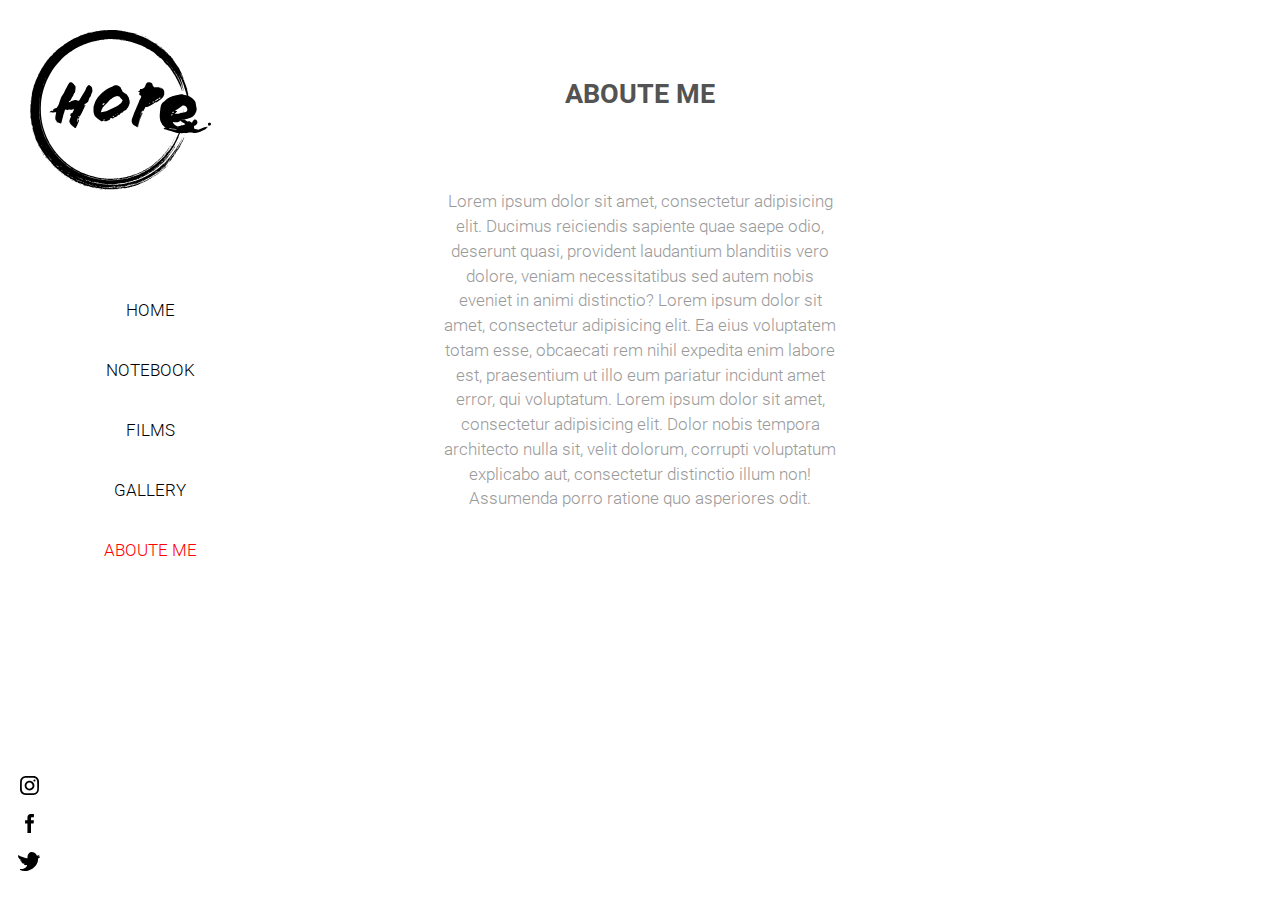
==== aboute.html @ 57eec6ff "addPage" ====
<!DOCTYPE html>
<html lang="en">
  <head>
    <meta charset="utf-8">
    <meta http-equiv="X-UA-Compatible" content="IE=edge">
    <meta name="viewport" content="width=device-width, initial-scale=1">

    <title>DH</title>

    	<!-- Bootstrap CSS -->
    	<link href="css/bootstrap.css" rel="stylesheet">
	
		<!-- Owl carousel -->
		<link href="css/owl.carousel.css" rel="stylesheet">
    	<link href="css/owl.theme.default.css" rel="stylesheet">

    	<!-- Styles -->
    	<link href="css/style.css" rel="stylesheet">

    

    	<!-- HTML5 shim and Respond.js for IE8 support of HTML5 elements and media queries -->
    	<!-- WARNING: Respond.js doesn't work if you view the page via file:// -->
    	<!--[if lt IE 9]>
    	  <script src="https://oss.maxcdn.com/html5shiv/3.7.3/html5shiv.min.js"></script>
    	  <script src="https://oss.maxcdn.com/respond/1.4.2/respond.min.js"></script>
    	<![endif]-->
 	</head>
	<body>
    
	    <!-- ********** HEADER ********** -->
	
	    <header id="aboute" class="conteiner-fluid">
			
			<nav class="navbar position-fixed smartphoneMenu gallery_menu_wrapper hidden-sm hidden-xs">

				<div class="menuNav">
					<div class="mobile-menu-block gallery_menu">
						<ul class="main">
							<li class="item"><a href="index.html">home</a></li>
							<li class="item"><a href="notebook.html">notebook</a></li>
							<li class="item"><a href="video.html">films</a></li>
							<li class="item"><a href="gallery.html">gallery</a></li>
							<li class="item active"><a href="aboute.html">aboute me</a></li>
						</ul>
					</div>
				</div>
				<div class="footer-nav clearfix">
					<div class="footerLink">
						<a href="#" class="footerIcons black_Icons3"></a>
					</div>
					<div class="footerLink">
						<a href="#" class="footerIcons black_Icons2"></a>
					</div>
					<div class="footerLink">
						<a href="#" class="footerIcons black_Icons1"></a>
					</div>
				</div>

				
			</nav>

			<nav class="navbar position-fixed smartphoneMenu hidden-md hidden-lg">
				<div class="content">

					<div class="row clearfix">

						<div class="menuNav">

					<div class="menuNav_items">

						<div class="drop-down">
						
							<div id="button-menu" class="menu_Button mobile-menu">
								<div id="nav-icon4" class="nav-icon4">
									<span></span>
									<span></span>
									<span></span>
								</div>
							</div>

							<div class="mobile-menu-block hide">
								<ul class="main">
									<li class="item"><a href="index.html">home</a></li>
									<li class="item"><a href="notebook.html">notebook</a></li>
									<li class="item"><a href="video.html">films</a></li>
									<li class="item"><a href="gallery.html">gallery</a></li>
									<li class="item active"><a href="aboute.html">aboute me</a></li>
								</ul>
							</div>

						</div>
					</div>
				</div>
					</div>
				</div>

				
			</nav>
			<div class="div logo">
				<img src="img/svg/logo_black.svg" alt="logo">
			</div>

			<!-- ********** HEADER CONTENT ********** -->
			<!-- ********** END HEADER CONTENT ********** -->

	    </header>
	    <section id="abouteContent" class="conteiner-fluid">
			<div class="content">
				<h2 class="withWave">aboute me</h2>
				
				<p class="text_aboute">Lorem ipsum dolor sit amet, consectetur adipisicing elit. Ducimus reiciendis sapiente quae saepe odio, deserunt quasi, provident laudantium blanditiis vero dolore, veniam necessitatibus sed autem nobis eveniet in animi distinctio? Lorem ipsum dolor sit amet, consectetur adipisicing elit. Ea eius voluptatem totam esse, obcaecati rem nihil expedita enim labore est, praesentium ut illo eum pariatur incidunt amet error, qui voluptatum. Lorem ipsum dolor sit amet, consectetur adipisicing elit. Dolor nobis tempora architecto nulla sit, velit dolorum, corrupti voluptatum explicabo aut, consectetur distinctio illum non! Assumenda porro ratione quo asperiores odit.</p>

			</div>
		</section>
		<footer class="hidden-md hidden-lg">
			<div class="footer-nav clearfix">
				<div class="footerLink">
					<a href="#" class="footerIcons black_Icons3"></a>
				</div>
				<div class="footerLink">
					<a href="#" class="footerIcons black_Icons2"></a>
				</div>
				<div class="footerLink">
					<a href="#" class="footerIcons black_Icons1"></a>
				</div>
			</div>
		</footer>
	
		<!-- ********** END HEADER ********** -->
	
	    <!-- jQuery (necessary for Bootstrap's JavaScript plugins) -->
	    <script src="https://ajax.googleapis.com/ajax/libs/jquery/3.1.1/jquery.min.js"></script>
    	<!-- Bootstrap JS -->
    	<script src="js/bootstrap.js"></script>

    	<script src="js/owl.carousel.js" ></script>
    	<script src="js/scripts.js"></script>

  	</body>
</html>
---- css/style.css ----
body,ul{margin:0}.content,body,section{width:100%}.button,.inline-block{display:inline-block}.button a,.withWave{text-transform:uppercase}.creator .creatorImage.withShadow,.travel .travelWrapper .travelTo .travelBlock:focus,.travel .travelWrapper .travelTo .travelBlock:hover{box-shadow:10px 10px 10px rgba(0,0,0,.05)}@font-face{font-family:OpenSans-Bold;src:url(../fonts/OpenSans/OpenSans-Bold.ttf) format("truetype");font-weight:700;font-style:normal;font-stretch:normal;unicode-range:U+0020-FFFD}@font-face{font-family:OpenSans;src:url(../fonts/OpenSans/OpenSans-Light.ttf) format("truetype");font-weight:300;font-style:normal;font-stretch:normal;unicode-range:U+0020-FFFD}@font-face{font-family:OpenSans-Regular;src:url(../fonts/OpenSans/OpenSans-Regular.ttf) format("truetype");font-weight:300;font-style:normal;font-stretch:normal;unicode-range:U+0020-FFFD}@font-face{font-family:Roboto-Bold;src:url(../fonts/roboto/Roboto-Bold.ttf) format("truetype");font-weight:700;font-style:normal;font-stretch:normal;unicode-range:U+0020-FFFD}@font-face{font-family:Roboto;src:url(../fonts/roboto/Roboto-Light.ttf) format("truetype");font-weight:300;font-style:normal;font-stretch:normal;unicode-range:U+0020-FFFD}@font-face{font-family:'Roboto Regular';src:url(../fonts/roboto/Roboto.ttf) format("truetype");font-weight:300;font-style:normal;font-stretch:normal;unicode-range:U+0020-FFFD}@font-face{font-family:LibreBaskerville-Bold;src:url(../fonts/libreBaskerville/LibreBaskerville-Bold.ttf) format("truetype");font-weight:300;font-style:normal;font-stretch:normal;unicode-range:U+0020-FFFD}@font-face{font-family:LibreBaskerville-Italic;src:url(../fonts/libreBaskerville/LibreBaskerville-Italic.ttf) format("truetype");font-weight:300;font-style:normal;font-stretch:normal;unicode-range:U+0020-FFFD}@font-face{font-family:LibreBaskerville-Regular;src:url(../fonts/libreBaskerville/LibreBaskerville-Regular.ttf) format("truetype");font-weight:300;font-style:normal;font-stretch:normal;unicode-range:U+0020-FFFD}@font-face{font-family:Rochester-Regular;src:url(../fonts/Rochester/Rochester-Regular.ttf) format("truetype");font-weight:300;font-style:normal;font-stretch:normal;unicode-range:U+0020-FFFD}body{background:#fff;font-family:Roboto!important;font-size:13pt}section{height:auto;min-height:670px;position:relative}ul{padding:0;list-style:none}p{color:#9b9a9a}.blueBackground a,.whiteColor{color:#fff}a{text-decoration:none!important;outline:0}.float-right{float:right}.float-left{float:left}.position-fixed{position:fixed}.row,.withWave{position:relative}.content{height:100%!important;margin:0 auto}.fullHeight,.row{height:100%}.creat .content{width:1300px}.row{margin:0}.button{height:40px;line-height:40px;padding:0 25px}.button a{display:block;height:100%;width:100%}.button:hover{background:rgba(54,174,234,.8)}.whiteGradient{background:red;background:linear-gradient(to bottom,#fff 85%,rgba(255,255,255,0))}.whiteGradient1{background:red;background:linear-gradient(to bottom,#fff 60%,rgba(255,255,255,0));padding-bottom:50px}.whiteBackground{background:rgba(255,255,255,.92)}.white_Background{background:#fff}.blueBackground{background:#36AEEA;border-radius:4px}.blue_text{color:#36AEEA}.greyBackgroung{background:#fbfbfb}.yellow_text{color:#FFE7B0}.orange_text{color:#FF6700}.blackBackground{background:rgba(0,0,0,.3)}.orangeBackground{background:#FF6700;border-radius:4px}.orangeBackground a{color:#fff}h2{margin:80px 0;text-align:center;width:100%}.withWave{color:#535353;display:inline-block;font-family:Roboto-Bold;font-size:20pt}.withWave:after{background:url(../img/svg/header_waves.svg) no-repeat;content:'';height:15px;left:calc(50% - 40px);position:absolute;top:-15px;width:80px}.left{left:60px;opacity:1}.right{left:160px!important;opacity:0}.to_right{left:0;opacity:1}.to_left{left:-160px!important;opacity:0}*{transition:.2s ease-in-out;-webkit-transition:.2s ease-in-out;-moz-transition:.2s ease-in-out;-ms-transition:.2s ease-in-out;-o-transition:.2s ease-in-out}.border-box,li{box-sizing:border-box;-webkit-box-sizing:border-box;-moz-box-sizing:border-box;-ms-box-sizing:border-box;-o-box-sizing:border-box}header.headerImage{background:url(../img/photo/header.jpg) center/cover no-repeat;height:100vh;min-height:560px;position:relative;overflow:hidden}header .navbar{border:0;border-radius:0;height:100%;margin:0;width:70px;z-index:999}header .navbar div{height:100%;line-height:90px}header .conteiner-fluid{background:rgba(0,0,0,.3);height:100%}header .content{height:100%;position:relative}header .content .headerContent-Block{border:3px solid #fff;padding:40px 40px 50px;position:absolute;text-align:center;top:calc(50% - 150px);width:100%}header .content .headerContent-Block h1{text-align:center;text-transform:none;font-size:6rem;margin-top:0}header .content .headerContent-Block h2{font-size:6rem;margin:0;position:relative;text-align:center;top:-10px}header .content .headerContent-Block p{color:#fefefe;margin:20px auto 0;text-align:center;width:50%}header .content .headerContent-Block .button{border:1px solid #fff;border-radius:9px;-webkit-border-radius:9px;cursor:pointer;font-family:Roboto-Bold;height:65px;line-height:65px;margin:50px auto 0;text-align:center;width:245px}header .content .headerContent-Block .button:focus,header .content .headerContent-Block .button:hover{background:0 0;border:1px solid #FFE7B0;color:#FFE7B0}header .content .headerContent-Block .button a{color:#fff;text-transform:uppercase}header .callbackButton{height:100%;position:relative}header .callbackButton .menuButton,header .callbackButton .soc-icons{height:50%;line-height:45px}.soc-icons{text-align:right}.soc-icons>.iconWrapper{display:inline-block!important;font-size:0;line-height:45px}.soc-icons .socIcon{display:inline-block;height:30px;line-height:0;margin:0 5px;width:30px}.menuButton button{background:0 0;border:0;color:#36AEEA;cursor:pointer;display:inline-block;font-family:Roboto-Bold;height:50px;line-height:46px;text-align:center}.menuButton button:focus,.menuButton button:hover{border:0;color:#FF6700}.menuButton button a{height:100%;width:100%;text-decoration:none;text-transform:uppercase}.menuButton button:focus a,.menuButton button:hover a{color:#fff}.logo{position:fixed;left:30px;top:30px;z-index:999}.logo img{height:160px}.smartphoneMenu{display:block;height:55px;padding:0 15px;z-index:99}.drop-down,.menu_Button,.smartphoneMenu .menuNav{height:100%!important}.about p,.creator p{padding-right:30px}.smartphoneMenu .menuNav{float:right!important;width:50%!important}.smartphoneMenu .menuNav_items{float:left!important;height:100%!important;text-align:center;width:33.33%!important}.smartphoneMenu .menuNav_items a{color:#fff;margin:0 auto!important;text-decoration:none!important}.menu_Button{position:relative;z-index:102}.menu_Button.mainPageOpen,.menu_Button.mainPageOpen span{height:50px!important;position:absolute;top:calc(50% - 25px);width:150px;left:0}.menu_Button.mainPageOpen{background:#fff;border-radius:15px;-webkit-border-radius:15px;cursor:pointer;font-family:Roboto-Bold;text-transform:uppercase;transition:.3s ease-in-out;-webkit-transition:.3s ease-in-out;-moz-transition:.3s ease-in-out;-ms-transition:.3s ease-in-out;-o-transition:.3s ease-in-out}.menu_Button.mainPageOpen span{display:block;line-height:50px!important;text-align:center}.nav-icon4{width:26px!important;height:15px!important;top:37px;position:relative;margin:0 auto;-webkit-transform:rotate(0);transform:rotate(0);transition:.5s ease-in-out;cursor:pointer}.nav-icon4 span{display:block;position:absolute;height:2px;width:100%;background:#FF6700;border-radius:2px;opacity:1;left:0;-webkit-transform:rotate(0);transform:rotate(0);transition:.25s ease-in-out}.nav-icon4 span:nth-child(1){top:0;-webkit-transform-origin:left center;transform-origin:left center}.nav-icon4 span:nth-child(2){top:7px;-webkit-transform-origin:left center;transform-origin:left center}.nav-icon4 span:nth-child(3){top:14px;-webkit-transform-origin:left center;transform-origin:left center}.nav-icon4.open span:nth-child(1){background:#999;-webkit-transform:rotate(45deg);transform:rotate(45deg);top:0;left:0}.nav-icon4.open span:nth-child(2){width:0;opacity:0}.nav-icon4.open span:nth-child(3){background:#999;-webkit-transform:rotate(-45deg);transform:rotate(-45deg);top:19px;left:0}.headerImage .mobile-menu-block .item{border:1px solid #111;height:50px;line-height:50px;margin:10px auto;width:160px}.headerImage .mobile-menu-block .item.active a{color:red}.headerImage .mobile-menu-block .item a{color:#888;font-family:Roboto-Bold;text-transform:uppercase}.headerImage .mobile-menu-block .item a:focus,.headerImage .mobile-menu-block .item a:hover{color:red}.headerImage .menu_Button{position:relative;z-index:102}.headerImage .full_size{left:0;-webkit-animation:toLeft .7s;animation:toLeft .7s;animation-fill-mode:forwards;-webkit-animation-fill-mode:forwards}.mobile-menu-block{background:#fff;height:100vh!important;position:fixed;left:0;top:0;text-align:center;width:100%;z-index:101}.mobile-menu-block.gallery_menu{background:#fff;height:100%;left:0;top:0;width:300px}.mobile-menu-block .item,.mobile-menu-block.gallery_menu .item{height:50px;line-height:50px}.mobile-menu-block.gallery_menu .item a{color:#000;text-transform:uppercase}.mobile-menu-block .item.active a,.mobile-menu-block.gallery_menu .item a:focus,.mobile-menu-block.gallery_menu .item a:hover{color:red}.mobile-menu-block .main{left:0;position:absolute;top:calc(50% - 175px);width:100%}.mobile-menu-block .item{margin:10px auto;width:160px}.about .withWave,.creator .withWave{margin-bottom:100px}.about .button,.about .withWave,.creator .button{margin-top:100px}.mobile-menu-block .item a{color:#333;text-transform:uppercase}.mobile-menu-block .item a:focus,.mobile-menu-block .item a:hover{color:red}.mobile-menu-block.show{animation:showIt .4s;-webkit-animation:showIt .4s;animation-fill-mode:forwards;-webkit-animation-fill-mode:forwards}@-webkit-keyframes showIt{0%,50%{opacity:0}100%,90%{opacity:1}}@keyframes showIt{0%,50%{opacity:0}100%,90%{opacity:1}}@-webkit-keyframes toLeft{0%{left:0}100%{left:-35px}}@keyframes toLeft{0%{left:0}100%{left:-35px}}@-webkit-keyframes toUp{0%{top:15px}100%{top:0}}@keyframes toUp{0%{top:15px}100%{top:0}}@-webkit-keyframes toBottom{0%{top:0}100%{top:15px}}@keyframes toBottom{0%{top:0}100%{top:15px}}.gallery_menu_wrapper{width:300px!important}.gallery_menu_wrapper .menuNav{width:100%!important}.gallery_menu_wrapper .footer-nav{right:calc(50% - 19px);z-index:999}.footerLink a{display:block}.footerLink a.black_Icons1{background:url(../img/icons/twitter_black.svg) 50% 50% no-repeat;background-size:auto 50%}.footerLink a.black_Icons2{background:url(../img/icons/fb_black.svg) 50% 50% no-repeat;background-size:auto 50%}.footerLink a.black_Icons3{background:url(../img/icons/inst_black.svg) 50% 50% no-repeat;background-size:auto 50%}.withShadow .journal_image{height:380px;width:380px}.withShadow .journal_image.journalImageNumber1{background:url(../img/photo/blogPhoto1.jpg) center/cover no-repeat}.withShadow .journal_image.journalImageNumber2{background:url(../img/photo/blogPhoto2.jpg) center/cover no-repeat}.withShadow .journal_image.journalImageNumber3{background:url(../img/photo/blogPhoto3.jpg) center/cover no-repeat}.about{height:670px;min-height:670px}.about .col-md-7{height:100%;position:relative}.about .col-md-7 .about_photo_wrapper{position:absolute;overflow:hidden}.about .col-md-7 .about_photo_wrapper img{width:100%}.creator{padding-bottom:71px}.creator .creatorImageWrapper{height:480px;position:relative}.creator .creatorImage{height:480px;left:0;overflow:hidden;position:absolute;top:100px;width:580px}.creator .creatorImage img{width:100%}.creator .withWave{margin-top:100px}.travel{position:relative}.travel .contentBlockLakeImage{bottom:0;height:100%;left:0;position:absolute;text-align:center;width:100%}.travel .contentBlockLakeImage img{height:80%;width:77%}.travel .travelWrapper .travelTo{height:382px;min-width:292px!important;padding:0 15px}.travel .travelWrapper .travelTo .travelBlock{border:1px solid #fff;height:100%;position:relative;overflow:hidden}.travel .travelWrapper .travelTo .travelBlock .recomendationImage{height:100%;padding-top:10px;width:100%}.travel .travelWrapper .travelTo .travelBlock .recomendationImage img{display:block;margin-left:10px}.travel .travelWrapper .travelTo .travelBlock .darkBg{box-shadow:none;height:100%;position:relative}.travel .travelWrapper .travelTo .travelBlock .textBlock{padding-left:15px}.travel .travelWrapper .travelTo .travelBlock .textBlock h3{font-family:Roboto-Bold;margin-top:0;text-transform:capitalize}.travel .travelWrapper .travelTo .travelBlock .priceBlock{bottom:0;height:auto;line-height:62px;position:absolute;text-align:center;width:100%}.travel .travelWrapper .travelTo .travelBlock .priceBlock .productPrice{color:#636363;font-family:Roboto-Bold;font-size:2.2rem}.gallery{margin:0 auto;padding:15px 15px 15px 300px;width:100%}.gallery .gallery_row{font-size:0;padding:14px;text-align:center}.gallery .gallery_row.row{padding-top:0;padding-bottom:0}.gallery .gallery_row .galleryImageWrapper{display:inline-block;font-size:13pt;margin:0 15px 30px;position:relative;z-index:1}.gallery .gallery_row .galleryImageWrapper .image,.gallery .gallery_row .galleryImageWrapper .photo_wrapper,.gallery .gallery_row .galleryImageWrapper .video{height:100%;width:100%}.gallery .gallery_row .galleryImageWrapper .photo_wrapper{background:#fff;bottom:0;position:absolute}.gallery .gallery_row .galleryImageWrapper .photo_wrapper .image{max-height:260px;overflow:hidden;position:relative;top:0;z-index:2}.gallery .gallery_row .galleryImageWrapper .photo_wrapper .image img{display:block;height:auto;min-width:100%;width:100%}.gallery .gallery_row .galleryImageWrapper .photo_wrapper .image:after{background:rgba(0,0,0,.2);content:'';display:block;height:100%;left:0;position:absolute;top:0;width:100%;z-index:3}.gallery .gallery_row .galleryImageWrapper .photo_wrapper .image::before{background:url(../img/svg/arrow.svg) center no-repeat #fff;border-radius:50% 50% 0 0;-webkit-border-radius:50% 50% 0 0;bottom:-40px;content:'';display:block;height:30px;left:calc(50% - 20px);position:absolute;width:40px;z-index:4;transition:.2s ease-in-out;-webkit-transition:.2s ease-in-out;-moz-transition:.2s ease-in-out;-ms-transition:.2s ease-in-out;-o-transition:.2s ease-in-out}.gallery .gallery_row .galleryImageWrapper .photo_wrapper .video{border:1px solid #f1f1f1}.gallery .gallery_row .galleryImageWrapper .photo_wrapper .video_desc{height:100%!important;line-height:260px;text-align:center;width:100%}.gallery .gallery_row .galleryImageWrapper .photo_wrapper .desc{bottom:0;height:200px;left:0;padding:10px;position:absolute;text-align:center;z-index:1}.gallery .gallery_row .galleryImageWrapper:focus .image::before,.gallery .gallery_row .galleryImageWrapper:hover .image::before{bottom:0;transition:.2s ease-in-out;-webkit-transition:.2s ease-in-out;-moz-transition:.2s ease-in-out;-ms-transition:.2s ease-in-out;-o-transition:.2s ease-in-out}.gallery .gallery_row .galleryImageWrapper.opacity{opacity:.1}.gallery .gallery_row .galleryImageWrapper.show_it{z-index:5;opacity:1}.gallery .gallery_row .galleryImageWrapper.show_it>.photo_wrapper{box-shadow:0 0 25px rgba(153,153,153,.6);-webkit-box-shadow:0 0 25px rgba(153,153,153,.6);height:calc(100% + 200px)}.gallery .gallery_row .galleryImageWrapper.show_it .image::before{background:url(../img/svg/arrow-down.svg) center no-repeat #fff;bottom:0;transition:.2s ease-in-out;-webkit-transition:.2s ease-in-out;-moz-transition:.2s ease-in-out;-ms-transition:.2s ease-in-out;-o-transition:.2s ease-in-out}.gallery .gallery_row .first{height:260px;width:365px}.gallery .gallery_row .second{height:260px;width:445px}.gallery .gallery_row .third{height:260px;width:345px}.gallery .gallery_row .fourth{height:260px;width:460px}.gallery .gallery_row .fifth{height:260px;width:380px}.gallery .gallery_row .six{height:260px;width:315px}.gallery .gallery_row .fifth .image img,.gallery .gallery_row .six .image img,.gallery .gallery_row .third .image img{height:100%!important;width:auto!important}.text_aboute{margin:0 auto;max-width:400px;text-align:center;width:90%}.contentForm{background:#fff;height:64px;padding:2px;width:850px}.contentForm .formField{color:#9b9a9a;height:100%;padding-top:14px;padding-left:30px;position:relative;text-transform:capitalize;width:300px}.contentForm .formField:first-child:after{background:#9b9a9a;content:'';display:block;height:60%;position:absolute;right:-1px;top:20%;width:2px}.contentForm .formField input{border:0;width:140px}.contentForm .button{height:60px;line-height:60px;text-align:center;width:225px}.log-inWrapper,.registrationWrapper{display:none;height:100vh;left:0;position:fixed;top:0;width:100vw}.log-inWrapper.block,.registrationWrapper.block{display:block}.log-inWrapper .formWrapper,.registrationWrapper .formWrapper{background:rgba(255,255,255,.8);border-radius:10px;height:auto;margin:0 auto;padding:30px 20px;left:calc(50% - 250px);position:absolute;top:calc(50% - 184px);text-align:center;width:500px}.log-inWrapper .formWrapper h2,.registrationWrapper .formWrapper h2{margin:20px 0 30px;text-transform:uppercase;font-family:Roboto-Bold}.log-inWrapper .formWrapper p,.registrationWrapper .formWrapper p{color:#000}.log-inWrapper .formWrapper form,.registrationWrapper .formWrapper form{width:100%}.log-inWrapper .formWrapper form input,.registrationWrapper .formWrapper form input{border:0;border-radius:4px;display:block;height:52px;margin:0 auto 15px;padding-left:20px;text-transform:capitalize;width:80%}.log-inWrapper .formWrapper form .button,.registrationWrapper .formWrapper form .button{box-shadow:none;border:0;color:#fff;display:inline-block;font-family:Roboto-Bold;height:100%;padding:0 15px!important;text-transform:uppercase;width:auto}footer{background:#262626;color:#fff;height:auto;position:relative!important;text-align:center;width:100%}footer div{height:50px;line-height:50px;position:relative}footer .rightText{text-align:right}.footer-nav{bottom:20px;display:block;height:auto!important;left:0;position:absolute}.footer-nav .footerLink{height:38px;margin:0 10px;width:38px}.footer-nav .footerLink a{display:block;height:100%;overflow:hidden;width:100%}.footer-nav .footerLink a.FooterIconsNumber1{background:url(../img/icons/twitter.svg) 50% 50% no-repeat;background-size:auto 50%}.footer-nav .footerLink a.FooterIconsNumber2{background:url(../img/icons/fb.svg) 50% 50% no-repeat;background-size:auto 50%}.footer-nav .footerLink a.FooterIconsNumber3{background:url(../img/icons/inst.svg) 50% 50% no-repeat;background-size:auto 50%}@media screen and (max-width:1605px){.galleryImageWrapper{max-width:300px!important;width:100%!important}.gallery .gallery_row .fourth .image img,.gallery .gallery_row .second .image img,.gallery .gallery_row .six .image img{height:100%!important;width:auto!important}}@media screen and (max-width:1250px){.right{left:110px!important}}@media screen and (max-width:1200px){.big{display:none}.about .col-md-7 .about_photo_wrapper.small{bottom:0;height:350px;left:calc(50% - 175px)!important;top:calc(50% - 175px)}}@media screen and (min-width:1300px){.creat .showRightColumn{display:block}}@media screen and (max-width:1299px){.creat{height:auto;overflow:hidden}.creat .content{width:100%}.creat .col-sm-12{min-height:100vh;width:100%}.creat .cteator_photo_result{height:300px;margin:40px auto 0;width:300px}.creat .cteator_photo_result .level_1{height:300px!important;width:300px!important}.creat .cteator_photo_result .level_2{height:194px!important;margin-left:-97px!important;margin-top:-97px!important;width:194px!important}.creat .cteator_photo_result .level_3{height:128px!important;margin-left:-64px!important;margin-top:-64px!important;width:128px!important}.creat .showRightColumn{display:block!important}.creat .rightHiddenColumn{overflow-y:scroll;-webkit-overflow-scrolling:touch;position:absolute;right:-100%;top:0}.creat .rightHiddenColumn .patternWrapper{margin:0 auto}.creat .showIt{right:0;z-index:99}.creat .patternWrapper{height:250px!important;width:250px}}@media screen and (max-width:1200px){.headerContent-Block{left:5%;text-align:center;width:90%!important}.headerContent-Block h1,.headerContent-Block h2{font-size:5rem!important}.headerContent-Block h1,.headerContent-Block h2,.headerContent-Block p{text-align:center!important}.vertical-center,.vertical-center>p{text-align:center}.headerContent-Block p{display:block}.contentForm div::after,.dashedLine::before{display:none!important}.headerContent-Block .button{margin-right:auto;margin-left:auto}.withShadow{margin:0 auto;width:760px}.withShadow .col-sm-12,.withShadow .col-xs-12{padding:0}.vertical-center{width:100%}.contentForm{background:rgba(255,255,255,.5);border-radius:20px;height:auto;margin:0 auto;max-width:380px}.contentForm div{float:none;margin:30px auto 10px;padding:0!important;position:relative;text-align:left}.contentForm div input{position:absolute;right:0}.dashedLine p{max-width:263px;margin-left:auto;margin-right:auto}.contentImageBlock{overflow:hidden}.contentImageBlock .treeImagesBlock{right:-350px!important}.contentImageBlock .vertical-center{top:20%}.shopWrapper{text-align:center;font-size:0}.shopWrapper .goodsBlock{display:inline-block;float:none;margin-bottom:30px;min-width:234px;text-align:left}.shopWrapper .goodsBlock .travelBlock{min-width:204px}.shopWrapper .goodsBlock p{font-size:1.4rem}.shopWrapper .goodsBlock div{font-size:2rem}.mobileJournal .row{margin-bottom:20px!important}.content{width:100%}}@media screen and (max-width:1167px){section{height:auto;min-height:670px}section.creator .creatorImage{left:20px;top:100px}}@media screen and (max-width:1040px){.logo img{height:140px}nav .callbackButton{display:none}}@media screen and (max-width:991px){.headerContent-Block h1,.headerContent-Block h2{font-size:3rem!important}.about .button,.about h3.withWave{margin-bottom:40px}.about,.about .col-md-5,.about .col-md-7 .small,.creator,.creator .col-md-5{text-align:center}.headerContent-Block{height:auto;padding:20px!important}.headerContent-Block h2{top:-10px!important}.headerContent-Block p{width:90%!important}.headerContent-Block .button{margin-top:20px!important;max-width:245px!important;width:90%!important}.logo{left:auto;right:30px}.about .col-md-7 .about_photo_wrapper.small{left:0!important}.about{height:auto}.about h3{margin-top:80px!important}.about .button{margin-top:40px!important}.about .col-md-7{height:350px;margin-top:30px}.about .col-md-7 .small{left:0!important;width:100%!important}.about .col-md-7 .small img{height:auto!important;max-width:350px!important;min-width:0!important;width:90%!important}.about .col-md-5 p{max-width:400px;padding:0}.about .col-md-5 div,.about .col-md-5 p{margin:0 auto}.creator h3{margin-top:80px!important}.creator .button{margin-top:40px!important}.creator .col-md-7{height:350px;margin-top:30px}.creator .col-md-7 .creatorImage{text-align:center;height:290px;left:0!important;max-width:370px!important;position:relative;top:0;width:100%}.creator .col-md-7 .creatorImage img{height:auto!important;width:100%!important}.creator .col-md-5 p{max-width:400px;padding:0}.creator .col-md-5 div,.creator .col-md-5 p{margin:0 auto}.gallery{padding:0}footer{background:#fff}footer .footer-nav{font-size:0;line-height:70px!important;position:relative}footer .footer-nav .footerLink{display:inline-block}}@media screen and (max-width:800px){.logo.main{right:calc(50% - 75px);top:calc(50% - 75px);z-index:2}.logo img{height:130px}.withShadow{width:100%}.withShadow div{float:none;margin:0 auto}.withShadow .journal_image::after{display:none!important}.withShadow .journalDescription,.withShadow .journal_image{max-width:380px!important;width:auto!important}}@media screen and (max-width:705px){.galleryImageWrapper{display:block!important;margin:0 auto 30px!important}.galleryImageWrapper.float-left{float:none!important}}@media screen and (max-width:550px){.headerImage .navbar{height:70px;width:100%}.headerImage .navbar .menuNav{float:none!important;width:100%!important}.headerImage .navbar .menuNav .menuNav_items{width:100%!important}.headerImage .full_size{-webkit-animation:toUp .2s!important;animation:toUp .2s!important;animation-fill-mode:forwards!important;-webkit-animation-fill-mode:forwards!important}.headerImage .menu_Button.mainPageOpen{top:15px;left:calc(50% - 75px);-webkit-animation:toBottom .2s;animation:toBottom .2s;animation-fill-mode:forwards;-webkit-animation-fill-mode:forwards}#gallery{height:70px}#gallery .navbar{height:70px;width:100%}#gallery .navbar .menuNav{float:left!important}#gallery .logo{right:15px;top:15px}#gallery .logo img{height:100px}footer{background:#fff}footer .footer-nav{font-size:0;line-height:70px!important;position:relative}footer .footer-nav .footerLink{display:inline-block}.headerContent-Block{height:auto;padding:20px!important;top:200px!important}.headerContent-Block p{display:none}.contentForm,.watterImage .formWrapper{width:90%}.contentForm div{width:90%!important}}
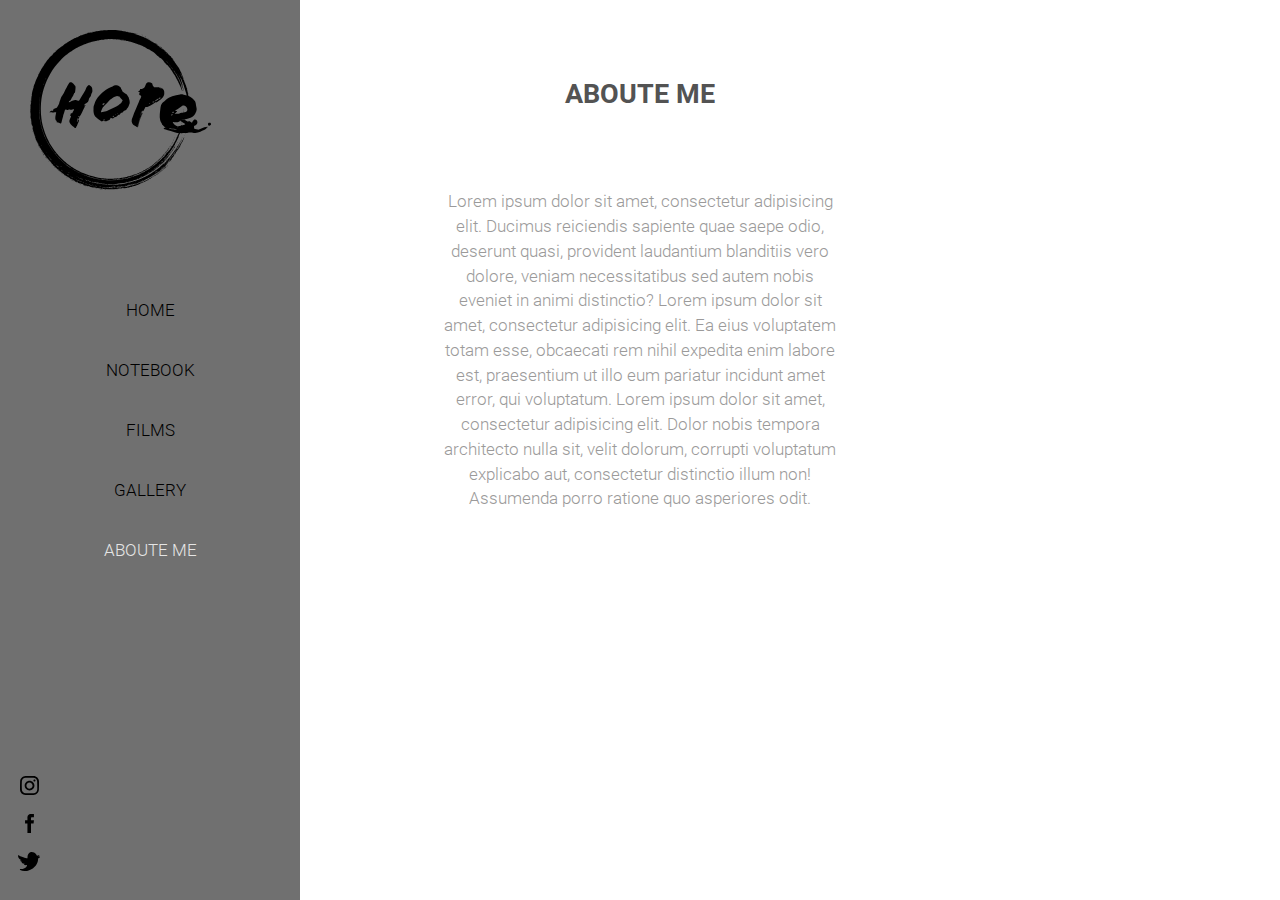
==== commit 619f1066: "fx" ====
--- a/aboute.html
+++ b/aboute.html
@@ -30,7 +30,7 @@
     
 	    <!-- ********** HEADER ********** -->
 	
-	    <header id="aboute" class="conteiner-fluid">
+	    <header id="gallery" class="conteiner-fluid">
 			
 			<nav class="navbar position-fixed smartphoneMenu gallery_menu_wrapper hidden-sm hidden-xs">
 
@@ -81,11 +81,11 @@
 
 							<div class="mobile-menu-block hide">
 								<ul class="main">
-									<li class="item"><a href="index.html">home</a></li>
-									<li class="item"><a href="notebook.html">notebook</a></li>
-									<li class="item"><a href="video.html">films</a></li>
-									<li class="item"><a href="gallery.html">gallery</a></li>
-									<li class="item active"><a href="aboute.html">aboute me</a></li>
+									<li class="mobileItem item"><a href="index.html">home</a></li>
+									<li class="mobileItem item"><a href="notebook.html">notebook</a></li>
+									<li class="mobileItem item"><a href="video.html">films</a></li>
+									<li class="mobileItem item"><a href="gallery.html">gallery</a></li>
+									<li class="mobileItem item active"><a href="aboute.html">aboute me</a></li>
 								</ul>
 							</div>
 
--- a/css/style.css
+++ b/css/style.css
@@ -1 +1 @@
-body,ul{margin:0}.content,body,section{width:100%}.button,.inline-block{display:inline-block}.button a,.withWave{text-transform:uppercase}.creator .creatorImage.withShadow,.travel .travelWrapper .travelTo .travelBlock:focus,.travel .travelWrapper .travelTo .travelBlock:hover{box-shadow:10px 10px 10px rgba(0,0,0,.05)}@font-face{font-family:OpenSans-Bold;src:url(../fonts/OpenSans/OpenSans-Bold.ttf) format("truetype");font-weight:700;font-style:normal;font-stretch:normal;unicode-range:U+0020-FFFD}@font-face{font-family:OpenSans;src:url(../fonts/OpenSans/OpenSans-Light.ttf) format("truetype");font-weight:300;font-style:normal;font-stretch:normal;unicode-range:U+0020-FFFD}@font-face{font-family:OpenSans-Regular;src:url(../fonts/OpenSans/OpenSans-Regular.ttf) format("truetype");font-weight:300;font-style:normal;font-stretch:normal;unicode-range:U+0020-FFFD}@font-face{font-family:Roboto-Bold;src:url(../fonts/roboto/Roboto-Bold.ttf) format("truetype");font-weight:700;font-style:normal;font-stretch:normal;unicode-range:U+0020-FFFD}@font-face{font-family:Roboto;src:url(../fonts/roboto/Roboto-Light.ttf) format("truetype");font-weight:300;font-style:normal;font-stretch:normal;unicode-range:U+0020-FFFD}@font-face{font-family:'Roboto Regular';src:url(../fonts/roboto/Roboto.ttf) format("truetype");font-weight:300;font-style:normal;font-stretch:normal;unicode-range:U+0020-FFFD}@font-face{font-family:LibreBaskerville-Bold;src:url(../fonts/libreBaskerville/LibreBaskerville-Bold.ttf) format("truetype");font-weight:300;font-style:normal;font-stretch:normal;unicode-range:U+0020-FFFD}@font-face{font-family:LibreBaskerville-Italic;src:url(../fonts/libreBaskerville/LibreBaskerville-Italic.ttf) format("truetype");font-weight:300;font-style:normal;font-stretch:normal;unicode-range:U+0020-FFFD}@font-face{font-family:LibreBaskerville-Regular;src:url(../fonts/libreBaskerville/LibreBaskerville-Regular.ttf) format("truetype");font-weight:300;font-style:normal;font-stretch:normal;unicode-range:U+0020-FFFD}@font-face{font-family:Rochester-Regular;src:url(../fonts/Rochester/Rochester-Regular.ttf) format("truetype");font-weight:300;font-style:normal;font-stretch:normal;unicode-range:U+0020-FFFD}body{background:#fff;font-family:Roboto!important;font-size:13pt}section{height:auto;min-height:670px;position:relative}ul{padding:0;list-style:none}p{color:#9b9a9a}.blueBackground a,.whiteColor{color:#fff}a{text-decoration:none!important;outline:0}.float-right{float:right}.float-left{float:left}.position-fixed{position:fixed}.row,.withWave{position:relative}.content{height:100%!important;margin:0 auto}.fullHeight,.row{height:100%}.creat .content{width:1300px}.row{margin:0}.button{height:40px;line-height:40px;padding:0 25px}.button a{display:block;height:100%;width:100%}.button:hover{background:rgba(54,174,234,.8)}.whiteGradient{background:red;background:linear-gradient(to bottom,#fff 85%,rgba(255,255,255,0))}.whiteGradient1{background:red;background:linear-gradient(to bottom,#fff 60%,rgba(255,255,255,0));padding-bottom:50px}.whiteBackground{background:rgba(255,255,255,.92)}.white_Background{background:#fff}.blueBackground{background:#36AEEA;border-radius:4px}.blue_text{color:#36AEEA}.greyBackgroung{background:#fbfbfb}.yellow_text{color:#FFE7B0}.orange_text{color:#FF6700}.blackBackground{background:rgba(0,0,0,.3)}.orangeBackground{background:#FF6700;border-radius:4px}.orangeBackground a{color:#fff}h2{margin:80px 0;text-align:center;width:100%}.withWave{color:#535353;display:inline-block;font-family:Roboto-Bold;font-size:20pt}.withWave:after{background:url(../img/svg/header_waves.svg) no-repeat;content:'';height:15px;left:calc(50% - 40px);position:absolute;top:-15px;width:80px}.left{left:60px;opacity:1}.right{left:160px!important;opacity:0}.to_right{left:0;opacity:1}.to_left{left:-160px!important;opacity:0}*{transition:.2s ease-in-out;-webkit-transition:.2s ease-in-out;-moz-transition:.2s ease-in-out;-ms-transition:.2s ease-in-out;-o-transition:.2s ease-in-out}.border-box,li{box-sizing:border-box;-webkit-box-sizing:border-box;-moz-box-sizing:border-box;-ms-box-sizing:border-box;-o-box-sizing:border-box}header.headerImage{background:url(../img/photo/header.jpg) center/cover no-repeat;height:100vh;min-height:560px;position:relative;overflow:hidden}header .navbar{border:0;border-radius:0;height:100%;margin:0;width:70px;z-index:999}header .navbar div{height:100%;line-height:90px}header .conteiner-fluid{background:rgba(0,0,0,.3);height:100%}header .content{height:100%;position:relative}header .content .headerContent-Block{border:3px solid #fff;padding:40px 40px 50px;position:absolute;text-align:center;top:calc(50% - 150px);width:100%}header .content .headerContent-Block h1{text-align:center;text-transform:none;font-size:6rem;margin-top:0}header .content .headerContent-Block h2{font-size:6rem;margin:0;position:relative;text-align:center;top:-10px}header .content .headerContent-Block p{color:#fefefe;margin:20px auto 0;text-align:center;width:50%}header .content .headerContent-Block .button{border:1px solid #fff;border-radius:9px;-webkit-border-radius:9px;cursor:pointer;font-family:Roboto-Bold;height:65px;line-height:65px;margin:50px auto 0;text-align:center;width:245px}header .content .headerContent-Block .button:focus,header .content .headerContent-Block .button:hover{background:0 0;border:1px solid #FFE7B0;color:#FFE7B0}header .content .headerContent-Block .button a{color:#fff;text-transform:uppercase}header .callbackButton{height:100%;position:relative}header .callbackButton .menuButton,header .callbackButton .soc-icons{height:50%;line-height:45px}.soc-icons{text-align:right}.soc-icons>.iconWrapper{display:inline-block!important;font-size:0;line-height:45px}.soc-icons .socIcon{display:inline-block;height:30px;line-height:0;margin:0 5px;width:30px}.menuButton button{background:0 0;border:0;color:#36AEEA;cursor:pointer;display:inline-block;font-family:Roboto-Bold;height:50px;line-height:46px;text-align:center}.menuButton button:focus,.menuButton button:hover{border:0;color:#FF6700}.menuButton button a{height:100%;width:100%;text-decoration:none;text-transform:uppercase}.menuButton button:focus a,.menuButton button:hover a{color:#fff}.logo{position:fixed;left:30px;top:30px;z-index:999}.logo img{height:160px}.smartphoneMenu{display:block;height:55px;padding:0 15px;z-index:99}.drop-down,.menu_Button,.smartphoneMenu .menuNav{height:100%!important}.about p,.creator p{padding-right:30px}.smartphoneMenu .menuNav{float:right!important;width:50%!important}.smartphoneMenu .menuNav_items{float:left!important;height:100%!important;text-align:center;width:33.33%!important}.smartphoneMenu .menuNav_items a{color:#fff;margin:0 auto!important;text-decoration:none!important}.menu_Button{position:relative;z-index:102}.menu_Button.mainPageOpen,.menu_Button.mainPageOpen span{height:50px!important;position:absolute;top:calc(50% - 25px);width:150px;left:0}.menu_Button.mainPageOpen{background:#fff;border-radius:15px;-webkit-border-radius:15px;cursor:pointer;font-family:Roboto-Bold;text-transform:uppercase;transition:.3s ease-in-out;-webkit-transition:.3s ease-in-out;-moz-transition:.3s ease-in-out;-ms-transition:.3s ease-in-out;-o-transition:.3s ease-in-out}.menu_Button.mainPageOpen span{display:block;line-height:50px!important;text-align:center}.nav-icon4{width:26px!important;height:15px!important;top:37px;position:relative;margin:0 auto;-webkit-transform:rotate(0);transform:rotate(0);transition:.5s ease-in-out;cursor:pointer}.nav-icon4 span{display:block;position:absolute;height:2px;width:100%;background:#FF6700;border-radius:2px;opacity:1;left:0;-webkit-transform:rotate(0);transform:rotate(0);transition:.25s ease-in-out}.nav-icon4 span:nth-child(1){top:0;-webkit-transform-origin:left center;transform-origin:left center}.nav-icon4 span:nth-child(2){top:7px;-webkit-transform-origin:left center;transform-origin:left center}.nav-icon4 span:nth-child(3){top:14px;-webkit-transform-origin:left center;transform-origin:left center}.nav-icon4.open span:nth-child(1){background:#999;-webkit-transform:rotate(45deg);transform:rotate(45deg);top:0;left:0}.nav-icon4.open span:nth-child(2){width:0;opacity:0}.nav-icon4.open span:nth-child(3){background:#999;-webkit-transform:rotate(-45deg);transform:rotate(-45deg);top:19px;left:0}.headerImage .mobile-menu-block .item{border:1px solid #111;height:50px;line-height:50px;margin:10px auto;width:160px}.headerImage .mobile-menu-block .item.active a{color:red}.headerImage .mobile-menu-block .item a{color:#888;font-family:Roboto-Bold;text-transform:uppercase}.headerImage .mobile-menu-block .item a:focus,.headerImage .mobile-menu-block .item a:hover{color:red}.headerImage .menu_Button{position:relative;z-index:102}.headerImage .full_size{left:0;-webkit-animation:toLeft .7s;animation:toLeft .7s;animation-fill-mode:forwards;-webkit-animation-fill-mode:forwards}.mobile-menu-block{background:#fff;height:100vh!important;position:fixed;left:0;top:0;text-align:center;width:100%;z-index:101}.mobile-menu-block.gallery_menu{background:#fff;height:100%;left:0;top:0;width:300px}.mobile-menu-block .item,.mobile-menu-block.gallery_menu .item{height:50px;line-height:50px}.mobile-menu-block.gallery_menu .item a{color:#000;text-transform:uppercase}.mobile-menu-block .item.active a,.mobile-menu-block.gallery_menu .item a:focus,.mobile-menu-block.gallery_menu .item a:hover{color:red}.mobile-menu-block .main{left:0;position:absolute;top:calc(50% - 175px);width:100%}.mobile-menu-block .item{margin:10px auto;width:160px}.about .withWave,.creator .withWave{margin-bottom:100px}.about .button,.about .withWave,.creator .button{margin-top:100px}.mobile-menu-block .item a{color:#333;text-transform:uppercase}.mobile-menu-block .item a:focus,.mobile-menu-block .item a:hover{color:red}.mobile-menu-block.show{animation:showIt .4s;-webkit-animation:showIt .4s;animation-fill-mode:forwards;-webkit-animation-fill-mode:forwards}@-webkit-keyframes showIt{0%,50%{opacity:0}100%,90%{opacity:1}}@keyframes showIt{0%,50%{opacity:0}100%,90%{opacity:1}}@-webkit-keyframes toLeft{0%{left:0}100%{left:-35px}}@keyframes toLeft{0%{left:0}100%{left:-35px}}@-webkit-keyframes toUp{0%{top:15px}100%{top:0}}@keyframes toUp{0%{top:15px}100%{top:0}}@-webkit-keyframes toBottom{0%{top:0}100%{top:15px}}@keyframes toBottom{0%{top:0}100%{top:15px}}.gallery_menu_wrapper{width:300px!important}.gallery_menu_wrapper .menuNav{width:100%!important}.gallery_menu_wrapper .footer-nav{right:calc(50% - 19px);z-index:999}.footerLink a{display:block}.footerLink a.black_Icons1{background:url(../img/icons/twitter_black.svg) 50% 50% no-repeat;background-size:auto 50%}.footerLink a.black_Icons2{background:url(../img/icons/fb_black.svg) 50% 50% no-repeat;background-size:auto 50%}.footerLink a.black_Icons3{background:url(../img/icons/inst_black.svg) 50% 50% no-repeat;background-size:auto 50%}.withShadow .journal_image{height:380px;width:380px}.withShadow .journal_image.journalImageNumber1{background:url(../img/photo/blogPhoto1.jpg) center/cover no-repeat}.withShadow .journal_image.journalImageNumber2{background:url(../img/photo/blogPhoto2.jpg) center/cover no-repeat}.withShadow .journal_image.journalImageNumber3{background:url(../img/photo/blogPhoto3.jpg) center/cover no-repeat}.about{height:670px;min-height:670px}.about .col-md-7{height:100%;position:relative}.about .col-md-7 .about_photo_wrapper{position:absolute;overflow:hidden}.about .col-md-7 .about_photo_wrapper img{width:100%}.creator{padding-bottom:71px}.creator .creatorImageWrapper{height:480px;position:relative}.creator .creatorImage{height:480px;left:0;overflow:hidden;position:absolute;top:100px;width:580px}.creator .creatorImage img{width:100%}.creator .withWave{margin-top:100px}.travel{position:relative}.travel .contentBlockLakeImage{bottom:0;height:100%;left:0;position:absolute;text-align:center;width:100%}.travel .contentBlockLakeImage img{height:80%;width:77%}.travel .travelWrapper .travelTo{height:382px;min-width:292px!important;padding:0 15px}.travel .travelWrapper .travelTo .travelBlock{border:1px solid #fff;height:100%;position:relative;overflow:hidden}.travel .travelWrapper .travelTo .travelBlock .recomendationImage{height:100%;padding-top:10px;width:100%}.travel .travelWrapper .travelTo .travelBlock .recomendationImage img{display:block;margin-left:10px}.travel .travelWrapper .travelTo .travelBlock .darkBg{box-shadow:none;height:100%;position:relative}.travel .travelWrapper .travelTo .travelBlock .textBlock{padding-left:15px}.travel .travelWrapper .travelTo .travelBlock .textBlock h3{font-family:Roboto-Bold;margin-top:0;text-transform:capitalize}.travel .travelWrapper .travelTo .travelBlock .priceBlock{bottom:0;height:auto;line-height:62px;position:absolute;text-align:center;width:100%}.travel .travelWrapper .travelTo .travelBlock .priceBlock .productPrice{color:#636363;font-family:Roboto-Bold;font-size:2.2rem}.gallery{margin:0 auto;padding:15px 15px 15px 300px;width:100%}.gallery .gallery_row{font-size:0;padding:14px;text-align:center}.gallery .gallery_row.row{padding-top:0;padding-bottom:0}.gallery .gallery_row .galleryImageWrapper{display:inline-block;font-size:13pt;margin:0 15px 30px;position:relative;z-index:1}.gallery .gallery_row .galleryImageWrapper .image,.gallery .gallery_row .galleryImageWrapper .photo_wrapper,.gallery .gallery_row .galleryImageWrapper .video{height:100%;width:100%}.gallery .gallery_row .galleryImageWrapper .photo_wrapper{background:#fff;bottom:0;position:absolute}.gallery .gallery_row .galleryImageWrapper .photo_wrapper .image{max-height:260px;overflow:hidden;position:relative;top:0;z-index:2}.gallery .gallery_row .galleryImageWrapper .photo_wrapper .image img{display:block;height:auto;min-width:100%;width:100%}.gallery .gallery_row .galleryImageWrapper .photo_wrapper .image:after{background:rgba(0,0,0,.2);content:'';display:block;height:100%;left:0;position:absolute;top:0;width:100%;z-index:3}.gallery .gallery_row .galleryImageWrapper .photo_wrapper .image::before{background:url(../img/svg/arrow.svg) center no-repeat #fff;border-radius:50% 50% 0 0;-webkit-border-radius:50% 50% 0 0;bottom:-40px;content:'';display:block;height:30px;left:calc(50% - 20px);position:absolute;width:40px;z-index:4;transition:.2s ease-in-out;-webkit-transition:.2s ease-in-out;-moz-transition:.2s ease-in-out;-ms-transition:.2s ease-in-out;-o-transition:.2s ease-in-out}.gallery .gallery_row .galleryImageWrapper .photo_wrapper .video{border:1px solid #f1f1f1}.gallery .gallery_row .galleryImageWrapper .photo_wrapper .video_desc{height:100%!important;line-height:260px;text-align:center;width:100%}.gallery .gallery_row .galleryImageWrapper .photo_wrapper .desc{bottom:0;height:200px;left:0;padding:10px;position:absolute;text-align:center;z-index:1}.gallery .gallery_row .galleryImageWrapper:focus .image::before,.gallery .gallery_row .galleryImageWrapper:hover .image::before{bottom:0;transition:.2s ease-in-out;-webkit-transition:.2s ease-in-out;-moz-transition:.2s ease-in-out;-ms-transition:.2s ease-in-out;-o-transition:.2s ease-in-out}.gallery .gallery_row .galleryImageWrapper.opacity{opacity:.1}.gallery .gallery_row .galleryImageWrapper.show_it{z-index:5;opacity:1}.gallery .gallery_row .galleryImageWrapper.show_it>.photo_wrapper{box-shadow:0 0 25px rgba(153,153,153,.6);-webkit-box-shadow:0 0 25px rgba(153,153,153,.6);height:calc(100% + 200px)}.gallery .gallery_row .galleryImageWrapper.show_it .image::before{background:url(../img/svg/arrow-down.svg) center no-repeat #fff;bottom:0;transition:.2s ease-in-out;-webkit-transition:.2s ease-in-out;-moz-transition:.2s ease-in-out;-ms-transition:.2s ease-in-out;-o-transition:.2s ease-in-out}.gallery .gallery_row .first{height:260px;width:365px}.gallery .gallery_row .second{height:260px;width:445px}.gallery .gallery_row .third{height:260px;width:345px}.gallery .gallery_row .fourth{height:260px;width:460px}.gallery .gallery_row .fifth{height:260px;width:380px}.gallery .gallery_row .six{height:260px;width:315px}.gallery .gallery_row .fifth .image img,.gallery .gallery_row .six .image img,.gallery .gallery_row .third .image img{height:100%!important;width:auto!important}.text_aboute{margin:0 auto;max-width:400px;text-align:center;width:90%}.contentForm{background:#fff;height:64px;padding:2px;width:850px}.contentForm .formField{color:#9b9a9a;height:100%;padding-top:14px;padding-left:30px;position:relative;text-transform:capitalize;width:300px}.contentForm .formField:first-child:after{background:#9b9a9a;content:'';display:block;height:60%;position:absolute;right:-1px;top:20%;width:2px}.contentForm .formField input{border:0;width:140px}.contentForm .button{height:60px;line-height:60px;text-align:center;width:225px}.log-inWrapper,.registrationWrapper{display:none;height:100vh;left:0;position:fixed;top:0;width:100vw}.log-inWrapper.block,.registrationWrapper.block{display:block}.log-inWrapper .formWrapper,.registrationWrapper .formWrapper{background:rgba(255,255,255,.8);border-radius:10px;height:auto;margin:0 auto;padding:30px 20px;left:calc(50% - 250px);position:absolute;top:calc(50% - 184px);text-align:center;width:500px}.log-inWrapper .formWrapper h2,.registrationWrapper .formWrapper h2{margin:20px 0 30px;text-transform:uppercase;font-family:Roboto-Bold}.log-inWrapper .formWrapper p,.registrationWrapper .formWrapper p{color:#000}.log-inWrapper .formWrapper form,.registrationWrapper .formWrapper form{width:100%}.log-inWrapper .formWrapper form input,.registrationWrapper .formWrapper form input{border:0;border-radius:4px;display:block;height:52px;margin:0 auto 15px;padding-left:20px;text-transform:capitalize;width:80%}.log-inWrapper .formWrapper form .button,.registrationWrapper .formWrapper form .button{box-shadow:none;border:0;color:#fff;display:inline-block;font-family:Roboto-Bold;height:100%;padding:0 15px!important;text-transform:uppercase;width:auto}footer{background:#262626;color:#fff;height:auto;position:relative!important;text-align:center;width:100%}footer div{height:50px;line-height:50px;position:relative}footer .rightText{text-align:right}.footer-nav{bottom:20px;display:block;height:auto!important;left:0;position:absolute}.footer-nav .footerLink{height:38px;margin:0 10px;width:38px}.footer-nav .footerLink a{display:block;height:100%;overflow:hidden;width:100%}.footer-nav .footerLink a.FooterIconsNumber1{background:url(../img/icons/twitter.svg) 50% 50% no-repeat;background-size:auto 50%}.footer-nav .footerLink a.FooterIconsNumber2{background:url(../img/icons/fb.svg) 50% 50% no-repeat;background-size:auto 50%}.footer-nav .footerLink a.FooterIconsNumber3{background:url(../img/icons/inst.svg) 50% 50% no-repeat;background-size:auto 50%}@media screen and (max-width:1605px){.galleryImageWrapper{max-width:300px!important;width:100%!important}.gallery .gallery_row .fourth .image img,.gallery .gallery_row .second .image img,.gallery .gallery_row .six .image img{height:100%!important;width:auto!important}}@media screen and (max-width:1250px){.right{left:110px!important}}@media screen and (max-width:1200px){.big{display:none}.about .col-md-7 .about_photo_wrapper.small{bottom:0;height:350px;left:calc(50% - 175px)!important;top:calc(50% - 175px)}}@media screen and (min-width:1300px){.creat .showRightColumn{display:block}}@media screen and (max-width:1299px){.creat{height:auto;overflow:hidden}.creat .content{width:100%}.creat .col-sm-12{min-height:100vh;width:100%}.creat .cteator_photo_result{height:300px;margin:40px auto 0;width:300px}.creat .cteator_photo_result .level_1{height:300px!important;width:300px!important}.creat .cteator_photo_result .level_2{height:194px!important;margin-left:-97px!important;margin-top:-97px!important;width:194px!important}.creat .cteator_photo_result .level_3{height:128px!important;margin-left:-64px!important;margin-top:-64px!important;width:128px!important}.creat .showRightColumn{display:block!important}.creat .rightHiddenColumn{overflow-y:scroll;-webkit-overflow-scrolling:touch;position:absolute;right:-100%;top:0}.creat .rightHiddenColumn .patternWrapper{margin:0 auto}.creat .showIt{right:0;z-index:99}.creat .patternWrapper{height:250px!important;width:250px}}@media screen and (max-width:1200px){.headerContent-Block{left:5%;text-align:center;width:90%!important}.headerContent-Block h1,.headerContent-Block h2{font-size:5rem!important}.headerContent-Block h1,.headerContent-Block h2,.headerContent-Block p{text-align:center!important}.vertical-center,.vertical-center>p{text-align:center}.headerContent-Block p{display:block}.contentForm div::after,.dashedLine::before{display:none!important}.headerContent-Block .button{margin-right:auto;margin-left:auto}.withShadow{margin:0 auto;width:760px}.withShadow .col-sm-12,.withShadow .col-xs-12{padding:0}.vertical-center{width:100%}.contentForm{background:rgba(255,255,255,.5);border-radius:20px;height:auto;margin:0 auto;max-width:380px}.contentForm div{float:none;margin:30px auto 10px;padding:0!important;position:relative;text-align:left}.contentForm div input{position:absolute;right:0}.dashedLine p{max-width:263px;margin-left:auto;margin-right:auto}.contentImageBlock{overflow:hidden}.contentImageBlock .treeImagesBlock{right:-350px!important}.contentImageBlock .vertical-center{top:20%}.shopWrapper{text-align:center;font-size:0}.shopWrapper .goodsBlock{display:inline-block;float:none;margin-bottom:30px;min-width:234px;text-align:left}.shopWrapper .goodsBlock .travelBlock{min-width:204px}.shopWrapper .goodsBlock p{font-size:1.4rem}.shopWrapper .goodsBlock div{font-size:2rem}.mobileJournal .row{margin-bottom:20px!important}.content{width:100%}}@media screen and (max-width:1167px){section{height:auto;min-height:670px}section.creator .creatorImage{left:20px;top:100px}}@media screen and (max-width:1040px){.logo img{height:140px}nav .callbackButton{display:none}}@media screen and (max-width:991px){.headerContent-Block h1,.headerContent-Block h2{font-size:3rem!important}.about .button,.about h3.withWave{margin-bottom:40px}.about,.about .col-md-5,.about .col-md-7 .small,.creator,.creator .col-md-5{text-align:center}.headerContent-Block{height:auto;padding:20px!important}.headerContent-Block h2{top:-10px!important}.headerContent-Block p{width:90%!important}.headerContent-Block .button{margin-top:20px!important;max-width:245px!important;width:90%!important}.logo{left:auto;right:30px}.about .col-md-7 .about_photo_wrapper.small{left:0!important}.about{height:auto}.about h3{margin-top:80px!important}.about .button{margin-top:40px!important}.about .col-md-7{height:350px;margin-top:30px}.about .col-md-7 .small{left:0!important;width:100%!important}.about .col-md-7 .small img{height:auto!important;max-width:350px!important;min-width:0!important;width:90%!important}.about .col-md-5 p{max-width:400px;padding:0}.about .col-md-5 div,.about .col-md-5 p{margin:0 auto}.creator h3{margin-top:80px!important}.creator .button{margin-top:40px!important}.creator .col-md-7{height:350px;margin-top:30px}.creator .col-md-7 .creatorImage{text-align:center;height:290px;left:0!important;max-width:370px!important;position:relative;top:0;width:100%}.creator .col-md-7 .creatorImage img{height:auto!important;width:100%!important}.creator .col-md-5 p{max-width:400px;padding:0}.creator .col-md-5 div,.creator .col-md-5 p{margin:0 auto}.gallery{padding:0}footer{background:#fff}footer .footer-nav{font-size:0;line-height:70px!important;position:relative}footer .footer-nav .footerLink{display:inline-block}}@media screen and (max-width:800px){.logo.main{right:calc(50% - 75px);top:calc(50% - 75px);z-index:2}.logo img{height:130px}.withShadow{width:100%}.withShadow div{float:none;margin:0 auto}.withShadow .journal_image::after{display:none!important}.withShadow .journalDescription,.withShadow .journal_image{max-width:380px!important;width:auto!important}}@media screen and (max-width:705px){.galleryImageWrapper{display:block!important;margin:0 auto 30px!important}.galleryImageWrapper.float-left{float:none!important}}@media screen and (max-width:550px){.headerImage .navbar{height:70px;width:100%}.headerImage .navbar .menuNav{float:none!important;width:100%!important}.headerImage .navbar .menuNav .menuNav_items{width:100%!important}.headerImage .full_size{-webkit-animation:toUp .2s!important;animation:toUp .2s!important;animation-fill-mode:forwards!important;-webkit-animation-fill-mode:forwards!important}.headerImage .menu_Button.mainPageOpen{top:15px;left:calc(50% - 75px);-webkit-animation:toBottom .2s;animation:toBottom .2s;animation-fill-mode:forwards;-webkit-animation-fill-mode:forwards}#gallery{height:70px}#gallery .navbar{height:70px;width:100%}#gallery .navbar .menuNav{float:left!important}#gallery .logo{right:15px;top:15px}#gallery .logo img{height:100px}footer{background:#fff}footer .footer-nav{font-size:0;line-height:70px!important;position:relative}footer .footer-nav .footerLink{display:inline-block}.headerContent-Block{height:auto;padding:20px!important;top:200px!important}.headerContent-Block p{display:none}.contentForm,.watterImage .formWrapper{width:90%}.contentForm div{width:90%!important}}+body,ul{margin:0}.content,body,section{width:100%}.button,.inline-block{display:inline-block}.button a,.withWave{text-transform:uppercase}.creator .creatorImage.withShadow,.travel .travelWrapper .travelTo .travelBlock:focus,.travel .travelWrapper .travelTo .travelBlock:hover{box-shadow:10px 10px 10px rgba(0,0,0,.05)}@font-face{font-family:OpenSans-Bold;src:url(../fonts/OpenSans/OpenSans-Bold.ttf) format("truetype");font-weight:700;font-style:normal;font-stretch:normal;unicode-range:U+0020-FFFD}@font-face{font-family:OpenSans;src:url(../fonts/OpenSans/OpenSans-Light.ttf) format("truetype");font-weight:300;font-style:normal;font-stretch:normal;unicode-range:U+0020-FFFD}@font-face{font-family:OpenSans-Regular;src:url(../fonts/OpenSans/OpenSans-Regular.ttf) format("truetype");font-weight:300;font-style:normal;font-stretch:normal;unicode-range:U+0020-FFFD}@font-face{font-family:Roboto-Bold;src:url(../fonts/roboto/Roboto-Bold.ttf) format("truetype");font-weight:700;font-style:normal;font-stretch:normal;unicode-range:U+0020-FFFD}@font-face{font-family:Roboto;src:url(../fonts/roboto/Roboto-Light.ttf) format("truetype");font-weight:300;font-style:normal;font-stretch:normal;unicode-range:U+0020-FFFD}@font-face{font-family:'Roboto Regular';src:url(../fonts/roboto/Roboto.ttf) format("truetype");font-weight:300;font-style:normal;font-stretch:normal;unicode-range:U+0020-FFFD}@font-face{font-family:LibreBaskerville-Bold;src:url(../fonts/libreBaskerville/LibreBaskerville-Bold.ttf) format("truetype");font-weight:300;font-style:normal;font-stretch:normal;unicode-range:U+0020-FFFD}@font-face{font-family:LibreBaskerville-Italic;src:url(../fonts/libreBaskerville/LibreBaskerville-Italic.ttf) format("truetype");font-weight:300;font-style:normal;font-stretch:normal;unicode-range:U+0020-FFFD}@font-face{font-family:LibreBaskerville-Regular;src:url(../fonts/libreBaskerville/LibreBaskerville-Regular.ttf) format("truetype");font-weight:300;font-style:normal;font-stretch:normal;unicode-range:U+0020-FFFD}@font-face{font-family:Rochester-Regular;src:url(../fonts/Rochester/Rochester-Regular.ttf) format("truetype");font-weight:300;font-style:normal;font-stretch:normal;unicode-range:U+0020-FFFD}body{background:#fff;font-family:Roboto!important;font-size:13pt}section{height:auto;min-height:670px;position:relative}ul{padding:0;list-style:none}p{color:#9b9a9a}.blueBackground a,.whiteColor{color:#fff}a{text-decoration:none!important;outline:0}.float-right{float:right}.float-left{float:left}.position-fixed{position:fixed}.row,.withWave{position:relative}.content{height:100%!important;margin:0 auto}.fullHeight,.row{height:100%}.creat .content{width:1300px}.row{margin:0}.button{height:40px;line-height:40px;padding:0 25px}.button a{display:block;height:100%;width:100%}.button:hover{background:rgba(54,174,234,.8)}.whiteGradient{background:red;background:linear-gradient(to bottom,#fff 85%,rgba(255,255,255,0))}.whiteGradient1{background:red;background:linear-gradient(to bottom,#fff 60%,rgba(255,255,255,0));padding-bottom:50px}.whiteBackground{background:rgba(255,255,255,.92)}.white_Background{background:#fff}.blueBackground{background:#36AEEA;border-radius:4px}.blue_text{color:#36AEEA}.greyBackgroung{background:#fbfbfb}.yellow_text{color:#FFE7B0}.orange_text{color:#FF6700}.blackBackground{background:rgba(0,0,0,.3)}.orangeBackground{background:#FF6700;border-radius:4px}.orangeBackground a{color:#fff}h2{margin:80px 0;text-align:center;width:100%}.withWave{color:#535353;display:inline-block;font-family:Roboto-Bold;font-size:20pt}.withWave:after{background:url(../img/svg/header_waves.svg) no-repeat;content:'';height:15px;left:calc(50% - 40px);position:absolute;top:-15px;width:80px}.left{left:60px;opacity:1}.right{left:160px!important;opacity:0}.to_right{left:0;opacity:1}.to_left{left:-160px!important;opacity:0}*{transition:.2s ease-in-out;-webkit-transition:.2s ease-in-out;-moz-transition:.2s ease-in-out;-ms-transition:.2s ease-in-out;-o-transition:.2s ease-in-out}.border-box,li{box-sizing:border-box;-webkit-box-sizing:border-box;-moz-box-sizing:border-box;-ms-box-sizing:border-box;-o-box-sizing:border-box}header.headerImage{background:url(../img/photo/header.jpg) center/cover no-repeat;height:100vh;min-height:560px;position:relative;overflow:hidden}header .navbar{border:0;border-radius:0;height:100%;margin:0;width:70px;z-index:999}header .navbar div{height:100%;line-height:90px}header .conteiner-fluid{background:rgba(0,0,0,.3);height:100%}header .content{height:100%;position:relative}header .content .headerContent-Block{border:3px solid #fff;padding:40px 40px 50px;position:absolute;text-align:center;top:calc(50% - 150px);width:100%}header .content .headerContent-Block h1{text-align:center;text-transform:none;font-size:6rem;margin-top:0}header .content .headerContent-Block h2{font-size:6rem;margin:0;position:relative;text-align:center;top:-10px}header .content .headerContent-Block p{color:#fefefe;margin:20px auto 0;text-align:center;width:50%}header .content .headerContent-Block .button{border:1px solid #fff;border-radius:9px;-webkit-border-radius:9px;cursor:pointer;font-family:Roboto-Bold;height:65px;line-height:65px;margin:50px auto 0;text-align:center;width:245px}header .content .headerContent-Block .button:focus,header .content .headerContent-Block .button:hover{background:0 0;border:1px solid #FFE7B0;color:#FFE7B0}header .content .headerContent-Block .button a{color:#fff;text-transform:uppercase}header .callbackButton{height:100%;position:relative}header .callbackButton .menuButton,header .callbackButton .soc-icons{height:50%;line-height:45px}.soc-icons{text-align:right}.soc-icons>.iconWrapper{display:inline-block!important;font-size:0;line-height:45px}.soc-icons .socIcon{display:inline-block;height:30px;line-height:0;margin:0 5px;width:30px}.menuButton button{background:0 0;border:0;color:#36AEEA;cursor:pointer;display:inline-block;font-family:Roboto-Bold;height:50px;line-height:46px;text-align:center}.menuButton button:focus,.menuButton button:hover{border:0;color:#FF6700}.menuButton button a{height:100%;width:100%;text-decoration:none;text-transform:uppercase}.menuButton button:focus a,.menuButton button:hover a{color:#fff}.logo{position:fixed;left:30px;top:30px;z-index:999}.logo img{height:160px}.homeLogo{left:auto;right:30px}.smartphoneMenu{display:block;height:55px;padding:0 15px;z-index:99}.drop-down,.menu_Button,.smartphoneMenu .menuNav{height:100%!important}.about p,.creator p{padding-right:30px}.smartphoneMenu .menuNav{float:right!important;width:50%!important}.smartphoneMenu .menuNav_items{float:left!important;height:100%!important;text-align:center;width:33.33%!important}.smartphoneMenu .menuNav_items a{color:#fff;margin:0 auto!important;text-decoration:none!important}.menu_Button{position:relative;z-index:102}.menu_Button.mainPageOpen,.menu_Button.mainPageOpen span{height:50px!important;position:absolute;top:calc(50% - 25px);width:150px;left:0}.menu_Button.mainPageOpen{background:#fff;border-radius:15px;-webkit-border-radius:15px;cursor:pointer;font-family:Roboto-Bold;text-transform:uppercase;transition:.3s ease-in-out;-webkit-transition:.3s ease-in-out;-moz-transition:.3s ease-in-out;-ms-transition:.3s ease-in-out;-o-transition:.3s ease-in-out}.menu_Button.mainPageOpen span{display:block;line-height:50px!important;text-align:center}.nav-icon4{width:26px!important;height:15px!important;top:37px;position:relative;margin:0 auto;-webkit-transform:rotate(0);transform:rotate(0);transition:.5s ease-in-out;cursor:pointer}.nav-icon4 span{display:block;position:absolute;height:2px;width:100%;background:#535353;border-radius:2px;opacity:1;left:0;-webkit-transform:rotate(0);transform:rotate(0);transition:.25s ease-in-out}.nav-icon4 span:nth-child(1){top:0;-webkit-transform-origin:left center;transform-origin:left center}.nav-icon4 span:nth-child(2){top:7px;-webkit-transform-origin:left center;transform-origin:left center}.nav-icon4 span:nth-child(3){top:14px;-webkit-transform-origin:left center;transform-origin:left center}.nav-icon4.open span:nth-child(1){background:#fff;-webkit-transform:rotate(45deg);transform:rotate(45deg);top:0;left:0}.nav-icon4.open span:nth-child(2){width:0;opacity:0}.nav-icon4.open span:nth-child(3){background:#fff;-webkit-transform:rotate(-45deg);transform:rotate(-45deg);top:19px;left:0}.headerImage .menu_Button{position:relative;z-index:102}.headerImage .full_size{left:0;-webkit-animation:toLeft .7s;animation:toLeft .7s;animation-fill-mode:forwards;-webkit-animation-fill-mode:forwards}.mobile-menu-block{background:url(../img/photo/menu_bg.jpg) center no-repeat;background-size:auto 100%;height:100vh!important;position:fixed;left:0;top:0;text-align:center;width:100%;z-index:101}.mobile-menu-block::after{background:rgba(51,51,51,.7);content:'';display:block;height:100%;left:0;position:absolute;top:0;width:100%;z-index:3}.mobile-menu-block.gallery_menu{background:#fff;height:100%;left:0;top:0;width:300px}.mobile-menu-block.gallery_menu .item{height:50px;line-height:50px}.mobile-menu-block.gallery_menu .item a{color:#000;text-transform:uppercase}.mobile-menu-block .item.active a,.mobile-menu-block.gallery_menu .item a:focus,.mobile-menu-block.gallery_menu .item a:hover{color:#e5e5e5}.mobile-menu-block .main{left:0;position:absolute;top:calc(50% - 175px);width:100%;z-index:4}.mobile-menu-block .item,.mobile-menu-block .mobileItem{height:50px;line-height:50px;margin:10px auto;width:160px}.mobile-menu-block .item a{color:#333;text-transform:uppercase}.mobile-menu-block .item a:focus,.mobile-menu-block .item a:hover,.mobile-menu-block .mobileItem.active a{color:#e5e5e5}.mobile-menu-block .mobileItem{border:1px solid #fff}.about .withWave,.creator .withWave{margin-bottom:100px}.about .button,.about .withWave,.creator .button{margin-top:100px}.mobile-menu-block .mobileItem a{color:#fff;font-family:Roboto-Bold;text-transform:uppercase}.mobile-menu-block .mobileItem a:focus,.mobile-menu-block .mobileItem a:hover{color:#e5e5e5}.mobile-menu-block.show{animation:showIt .4s;-webkit-animation:showIt .4s;animation-fill-mode:forwards;-webkit-animation-fill-mode:forwards}@-webkit-keyframes showIt{0%,50%{opacity:0}100%,90%{opacity:1}}@keyframes showIt{0%,50%{opacity:0}100%,90%{opacity:1}}@-webkit-keyframes toLeft{0%{left:0}100%{left:-35px}}@keyframes toLeft{0%{left:0}100%{left:-35px}}@-webkit-keyframes toUp{0%{top:15px;background:#fff}100%{top:0;background:rgba(255,255,255,0)}}@keyframes toUp{0%{top:15px;background:#fff}100%{top:0;background:rgba(255,255,255,0)}}@-webkit-keyframes toBottom{0%{top:0;background:rgba(255,255,255,0)}100%{top:15px;background:#fff}}@keyframes toBottom{0%{top:0;background:rgba(255,255,255,0)}100%{top:15px;background:#fff}}.gallery_menu_wrapper{width:300px!important}.gallery_menu_wrapper .menuNav{width:100%!important}.gallery_menu_wrapper .footer-nav{right:calc(50% - 19px);z-index:999}.footerLink a{display:block}.footerLink a.black_Icons1{background:url(../img/icons/twitter_black.svg) 50% 50% no-repeat;background-size:auto 50%}.footerLink a.black_Icons2{background:url(../img/icons/fb_black.svg) 50% 50% no-repeat;background-size:auto 50%}.footerLink a.black_Icons3{background:url(../img/icons/inst_black.svg) 50% 50% no-repeat;background-size:auto 50%}.withShadow .journal_image{height:380px;width:380px}.withShadow .journal_image.journalImageNumber1{background:url(../img/photo/blogPhoto1.jpg) center/cover no-repeat}.withShadow .journal_image.journalImageNumber2{background:url(../img/photo/blogPhoto2.jpg) center/cover no-repeat}.withShadow .journal_image.journalImageNumber3{background:url(../img/photo/blogPhoto3.jpg) center/cover no-repeat}.about{height:670px;min-height:670px}.about .col-md-7{height:100%;position:relative}.about .col-md-7 .about_photo_wrapper{position:absolute;overflow:hidden}.about .col-md-7 .about_photo_wrapper img{width:100%}.creator{padding-bottom:71px}.creator .creatorImageWrapper{height:480px;position:relative}.creator .creatorImage{height:480px;left:0;overflow:hidden;position:absolute;top:100px;width:580px}.creator .creatorImage img{width:100%}.creator .withWave{margin-top:100px}.travel{position:relative}.travel .contentBlockLakeImage{bottom:0;height:100%;left:0;position:absolute;text-align:center;width:100%}.travel .contentBlockLakeImage img{height:80%;width:77%}.travel .travelWrapper .travelTo{height:382px;min-width:292px!important;padding:0 15px}.travel .travelWrapper .travelTo .travelBlock{border:1px solid #fff;height:100%;position:relative;overflow:hidden}.travel .travelWrapper .travelTo .travelBlock .recomendationImage{height:100%;padding-top:10px;width:100%}.travel .travelWrapper .travelTo .travelBlock .recomendationImage img{display:block;margin-left:10px}.travel .travelWrapper .travelTo .travelBlock .darkBg{box-shadow:none;height:100%;position:relative}.travel .travelWrapper .travelTo .travelBlock .textBlock{padding-left:15px}.travel .travelWrapper .travelTo .travelBlock .textBlock h3{font-family:Roboto-Bold;margin-top:0;text-transform:capitalize}.travel .travelWrapper .travelTo .travelBlock .priceBlock{bottom:0;height:auto;line-height:62px;position:absolute;text-align:center;width:100%}.travel .travelWrapper .travelTo .travelBlock .priceBlock .productPrice{color:#636363;font-family:Roboto-Bold;font-size:2.2rem}.gallery{margin:0 auto;padding:15px 15px 15px 300px;width:100%}.gallery .gallery_row{font-size:0;padding:14px;text-align:center}.gallery .gallery_row.row{padding-top:0;padding-bottom:0}.gallery .gallery_row .galleryImageWrapper{display:inline-block;font-size:13pt;margin:0 15px 30px;position:relative;z-index:1}.gallery .gallery_row .galleryImageWrapper .image,.gallery .gallery_row .galleryImageWrapper .photo_wrapper,.gallery .gallery_row .galleryImageWrapper .video{height:100%;width:100%}.gallery .gallery_row .galleryImageWrapper .photo_wrapper{background:#fff;bottom:0;position:absolute}.gallery .gallery_row .galleryImageWrapper .photo_wrapper .image{max-height:260px;overflow:hidden;position:relative;top:0;z-index:2}.gallery .gallery_row .galleryImageWrapper .photo_wrapper .image img{display:block;height:auto;min-width:100%;width:100%}.gallery .gallery_row .galleryImageWrapper .photo_wrapper .image:after{background:rgba(0,0,0,.2);content:'';display:block;height:100%;left:0;position:absolute;top:0;width:100%;z-index:3}.gallery .gallery_row .galleryImageWrapper .photo_wrapper .image::before{background:url(../img/svg/arrow.svg) center no-repeat #fff;border-radius:50% 50% 0 0;-webkit-border-radius:50% 50% 0 0;bottom:-40px;content:'';display:block;height:30px;left:calc(50% - 20px);position:absolute;width:40px;z-index:4;transition:.2s ease-in-out;-webkit-transition:.2s ease-in-out;-moz-transition:.2s ease-in-out;-ms-transition:.2s ease-in-out;-o-transition:.2s ease-in-out}.gallery .gallery_row .galleryImageWrapper .photo_wrapper .video{border:1px solid #f1f1f1}.gallery .gallery_row .galleryImageWrapper .photo_wrapper .video_desc{height:100%!important;line-height:260px;text-align:center;width:100%}.gallery .gallery_row .galleryImageWrapper .photo_wrapper .desc{bottom:0;height:200px;left:0;padding:10px;position:absolute;text-align:center;z-index:1}.gallery .gallery_row .galleryImageWrapper:focus .image::before,.gallery .gallery_row .galleryImageWrapper:hover .image::before{bottom:0;transition:.2s ease-in-out;-webkit-transition:.2s ease-in-out;-moz-transition:.2s ease-in-out;-ms-transition:.2s ease-in-out;-o-transition:.2s ease-in-out}.gallery .gallery_row .galleryImageWrapper.opacity{opacity:.1}.gallery .gallery_row .galleryImageWrapper.show_it{z-index:5;opacity:1}.gallery .gallery_row .galleryImageWrapper.show_it>.photo_wrapper{box-shadow:0 0 25px rgba(153,153,153,.6);-webkit-box-shadow:0 0 25px rgba(153,153,153,.6);height:calc(100% + 200px)}.gallery .gallery_row .galleryImageWrapper.show_it .image::before{background:url(../img/svg/arrow-down.svg) center no-repeat #fff;bottom:0;transition:.2s ease-in-out;-webkit-transition:.2s ease-in-out;-moz-transition:.2s ease-in-out;-ms-transition:.2s ease-in-out;-o-transition:.2s ease-in-out}.gallery .gallery_row .first{height:260px;width:365px}.gallery .gallery_row .second{height:260px;width:445px}.gallery .gallery_row .third{height:260px;width:345px}.gallery .gallery_row .fourth{height:260px;width:460px}.gallery .gallery_row .fifth{height:260px;width:380px}.gallery .gallery_row .six{height:260px;width:315px}.gallery .gallery_row .fifth .image img,.gallery .gallery_row .six .image img,.gallery .gallery_row .third .image img{height:100%!important;width:auto!important}.text_aboute{margin:0 auto;max-width:400px;text-align:center;width:90%}#notebook .photo_wrapper{font-size:14pt;min-height:400px}.contentForm{background:#fff;height:64px;padding:2px;width:850px}.contentForm .formField{color:#9b9a9a;height:100%;padding-top:14px;padding-left:30px;position:relative;text-transform:capitalize;width:300px}.contentForm .formField:first-child:after{background:#9b9a9a;content:'';display:block;height:60%;position:absolute;right:-1px;top:20%;width:2px}.contentForm .formField input{border:0;width:140px}.contentForm .button{height:60px;line-height:60px;text-align:center;width:225px}.log-inWrapper,.registrationWrapper{display:none;height:100vh;left:0;position:fixed;top:0;width:100vw}.log-inWrapper.block,.registrationWrapper.block{display:block}.log-inWrapper .formWrapper,.registrationWrapper .formWrapper{background:rgba(255,255,255,.8);border-radius:10px;height:auto;margin:0 auto;padding:30px 20px;left:calc(50% - 250px);position:absolute;top:calc(50% - 184px);text-align:center;width:500px}.log-inWrapper .formWrapper h2,.registrationWrapper .formWrapper h2{margin:20px 0 30px;text-transform:uppercase;font-family:Roboto-Bold}.log-inWrapper .formWrapper p,.registrationWrapper .formWrapper p{color:#000}.log-inWrapper .formWrapper form,.registrationWrapper .formWrapper form{width:100%}.log-inWrapper .formWrapper form input,.registrationWrapper .formWrapper form input{border:0;border-radius:4px;display:block;height:52px;margin:0 auto 15px;padding-left:20px;text-transform:capitalize;width:80%}.log-inWrapper .formWrapper form .button,.registrationWrapper .formWrapper form .button{box-shadow:none;border:0;color:#fff;display:inline-block;font-family:Roboto-Bold;height:100%;padding:0 15px!important;text-transform:uppercase;width:auto}footer{background:#262626;color:#fff;height:auto;position:relative!important;text-align:center;width:100%}footer div{height:50px;line-height:50px;position:relative}footer .rightText{text-align:right}.footer-nav{bottom:20px;display:block;height:auto!important;left:0;position:absolute}.footer-nav .footerLink{height:38px;margin:0 10px;width:38px}.footer-nav .footerLink a{display:block;height:100%;overflow:hidden;width:100%}.footer-nav .footerLink a.FooterIconsNumber1{background:url(../img/icons/twitter.svg) 50% 50% no-repeat;background-size:auto 50%}.footer-nav .footerLink a.FooterIconsNumber2{background:url(../img/icons/fb.svg) 50% 50% no-repeat;background-size:auto 50%}.footer-nav .footerLink a.FooterIconsNumber3{background:url(../img/icons/inst.svg) 50% 50% no-repeat;background-size:auto 50%}@media screen and (max-width:1605px){.galleryImageWrapper{max-width:300px!important;width:100%!important}.gallery .gallery_row .fourth .image img,.gallery .gallery_row .second .image img,.gallery .gallery_row .six .image img{height:100%!important;width:auto!important}}@media screen and (max-width:1250px){.right{left:110px!important}}@media screen and (max-width:1200px){.big{display:none}.about .col-md-7 .about_photo_wrapper.small{bottom:0;height:350px;left:calc(50% - 175px)!important;top:calc(50% - 175px)}}@media screen and (min-width:1300px){.creat .showRightColumn{display:block}}@media screen and (max-width:1299px){.creat{height:auto;overflow:hidden}.creat .content{width:100%}.creat .col-sm-12{min-height:100vh;width:100%}.creat .cteator_photo_result{height:300px;margin:40px auto 0;width:300px}.creat .cteator_photo_result .level_1{height:300px!important;width:300px!important}.creat .cteator_photo_result .level_2{height:194px!important;margin-left:-97px!important;margin-top:-97px!important;width:194px!important}.creat .cteator_photo_result .level_3{height:128px!important;margin-left:-64px!important;margin-top:-64px!important;width:128px!important}.creat .showRightColumn{display:block!important}.creat .rightHiddenColumn{overflow-y:scroll;-webkit-overflow-scrolling:touch;position:absolute;right:-100%;top:0}.creat .rightHiddenColumn .patternWrapper{margin:0 auto}.creat .showIt{right:0;z-index:99}.creat .patternWrapper{height:250px!important;width:250px}}@media screen and (max-width:1200px){.headerContent-Block{left:5%;text-align:center;width:90%!important}.headerContent-Block h1,.headerContent-Block h2{font-size:5rem!important}.headerContent-Block h1,.headerContent-Block h2,.headerContent-Block p{text-align:center!important}.vertical-center,.vertical-center>p{text-align:center}.headerContent-Block p{display:block}.contentForm div::after,.dashedLine::before{display:none!important}.headerContent-Block .button{margin-right:auto;margin-left:auto}.withShadow{margin:0 auto;width:760px}.withShadow .col-sm-12,.withShadow .col-xs-12{padding:0}.vertical-center{width:100%}.contentForm{background:rgba(255,255,255,.5);border-radius:20px;height:auto;margin:0 auto;max-width:380px}.contentForm div{float:none;margin:30px auto 10px;padding:0!important;position:relative;text-align:left}.contentForm div input{position:absolute;right:0}.dashedLine p{max-width:263px;margin-left:auto;margin-right:auto}.contentImageBlock{overflow:hidden}.contentImageBlock .treeImagesBlock{right:-350px!important}.contentImageBlock .vertical-center{top:20%}.shopWrapper{text-align:center;font-size:0}.shopWrapper .goodsBlock{display:inline-block;float:none;margin-bottom:30px;min-width:234px;text-align:left}.shopWrapper .goodsBlock .travelBlock{min-width:204px}.shopWrapper .goodsBlock p{font-size:1.4rem}.shopWrapper .goodsBlock div{font-size:2rem}.mobileJournal .row{margin-bottom:20px!important}.content{width:100%}}@media screen and (max-width:1167px){section{height:auto;min-height:670px}section.creator .creatorImage{left:20px;top:100px}}@media screen and (max-width:1040px){.logo img{height:140px}nav .callbackButton{display:none}}@media screen and (max-width:991px){.headerContent-Block h1,.headerContent-Block h2{font-size:3rem!important}.about .button,.about h3.withWave{margin-bottom:40px}.about,.about .col-md-5,.about .col-md-7 .small,.creator,.creator .col-md-5{text-align:center}.headerContent-Block{height:auto;padding:20px!important}.headerContent-Block h2{top:-10px!important}.headerContent-Block p{width:90%!important}.headerContent-Block .button{margin-top:20px!important;max-width:245px!important;width:90%!important}.logo{left:auto;right:30px}.about .col-md-7 .about_photo_wrapper.small{left:0!important}.about{height:auto}.about h3{margin-top:80px!important}.about .button{margin-top:40px!important}.about .col-md-7{height:350px;margin-top:30px}.about .col-md-7 .small{left:0!important;width:100%!important}.about .col-md-7 .small img{height:auto!important;max-width:350px!important;min-width:0!important;width:90%!important}.about .col-md-5 p{max-width:400px;padding:0}.about .col-md-5 div,.about .col-md-5 p{margin:0 auto}.creator h3{margin-top:80px!important}.creator .button{margin-top:40px!important}.creator .col-md-7{height:350px;margin-top:30px}.creator .col-md-7 .creatorImage{text-align:center;height:290px;left:0!important;max-width:370px!important;position:relative;top:0;width:100%}.creator .col-md-7 .creatorImage img{height:auto!important;width:100%!important}.creator .col-md-5 p{max-width:400px;padding:0}.creator .col-md-5 div,.creator .col-md-5 p{margin:0 auto}.gallery{padding:0}footer{background:#fff}footer .footer-nav{font-size:0;line-height:70px!important;position:relative}footer .footer-nav .footerLink{display:inline-block}}@media screen and (max-width:800px){.logo.main{right:calc(50% - 75px);top:calc(50% - 75px);z-index:2}.logo img{height:130px}.withShadow{width:100%}.withShadow div{float:none;margin:0 auto}.withShadow .journal_image::after{display:none!important}.withShadow .journalDescription,.withShadow .journal_image{max-width:380px!important;width:auto!important}}@media screen and (max-width:705px){.galleryImageWrapper{display:block!important;margin:0 auto 30px!important}.galleryImageWrapper.float-left{float:none!important}}@media screen and (max-width:550px){#gallery,#gallery .logo img,#gallery .navbar{height:70px}.headerImage .navbar{height:70px;width:100%}.headerImage .navbar .menuNav{float:none!important;width:100%!important}.headerImage .navbar .menuNav .menuNav_items{width:100%!important}.headerImage .full_size{-webkit-animation:toUp .2s!important;animation:toUp .2s!important;animation-fill-mode:forwards!important;-webkit-animation-fill-mode:forwards!important}.headerImage .menu_Button.mainPageOpen{top:15px;left:calc(50% - 75px);-webkit-animation:toBottom .2s;animation:toBottom .2s;animation-fill-mode:forwards;-webkit-animation-fill-mode:forwards}#gallery .navbar{width:100%}#gallery .navbar .menuNav{float:left!important}#gallery .logo{right:15px;top:15px}footer{background:#fff}footer .footer-nav{font-size:0;line-height:70px!important;position:relative}footer .footer-nav .footerLink{display:inline-block}.headerContent-Block{height:auto;padding:20px!important;top:200px!important}.headerContent-Block p{display:none}.contentForm,.watterImage .formWrapper{width:90%}.contentForm div{width:90%!important}}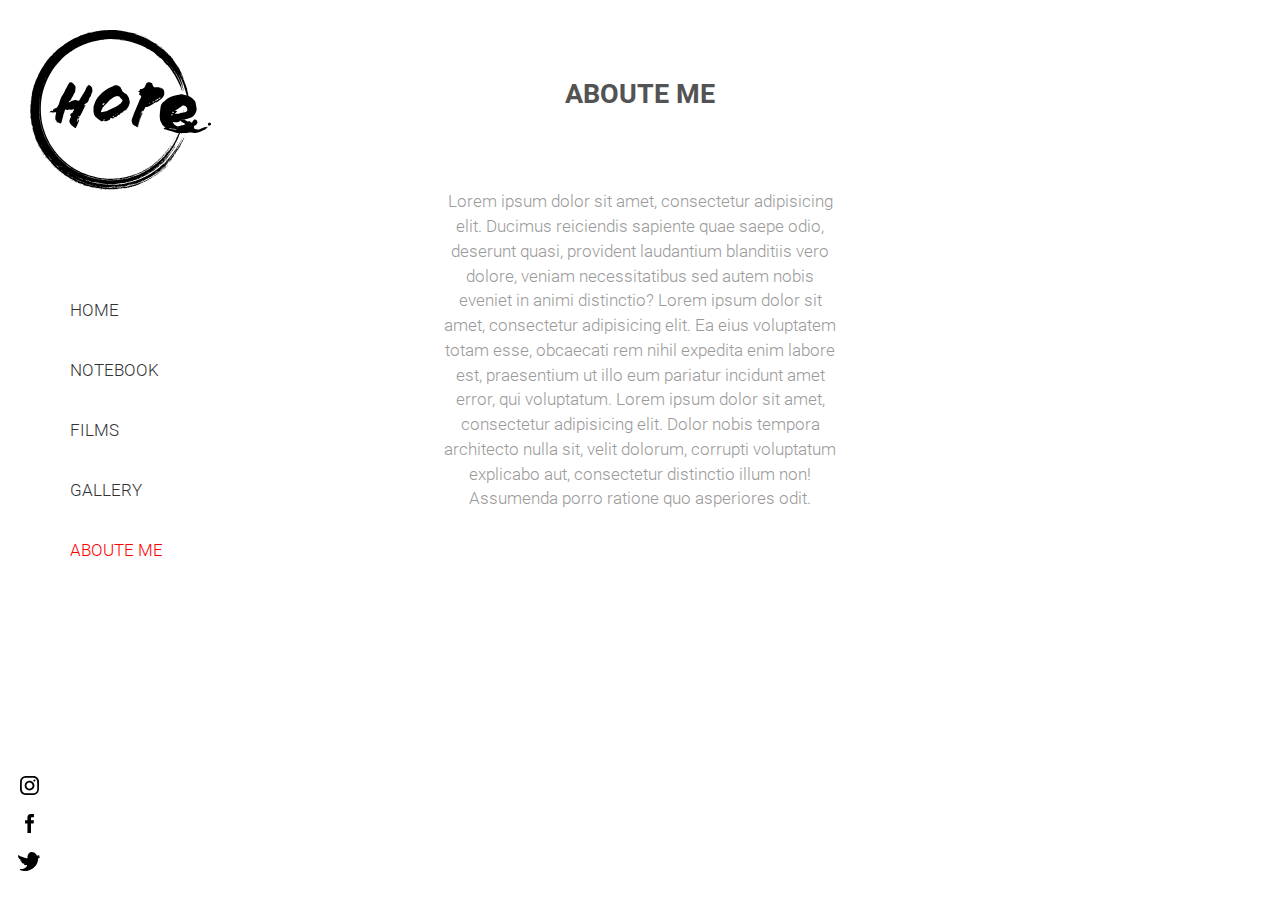
==== commit 6c7c7c40: "ffx" ====
--- a/aboute.html
+++ b/aboute.html
@@ -5,7 +5,7 @@
     <meta http-equiv="X-UA-Compatible" content="IE=edge">
     <meta name="viewport" content="width=device-width, initial-scale=1">
 
-    <title>DH</title>
+    <title>DiHope</title>
 
     	<!-- Bootstrap CSS -->
     	<link href="css/bootstrap.css" rel="stylesheet">
@@ -35,7 +35,7 @@
 			<nav class="navbar position-fixed smartphoneMenu gallery_menu_wrapper hidden-sm hidden-xs">
 
 				<div class="menuNav">
-					<div class="mobile-menu-block gallery_menu">
+					<div class="main_menu">
 						<ul class="main">
 							<li class="item"><a href="index.html">home</a></li>
 							<li class="item"><a href="notebook.html">notebook</a></li>
--- a/css/style.css
+++ b/css/style.css
@@ -1 +1 @@
-body,ul{margin:0}.content,body,section{width:100%}.button,.inline-block{display:inline-block}.button a,.withWave{text-transform:uppercase}.creator .creatorImage.withShadow,.travel .travelWrapper .travelTo .travelBlock:focus,.travel .travelWrapper .travelTo .travelBlock:hover{box-shadow:10px 10px 10px rgba(0,0,0,.05)}@font-face{font-family:OpenSans-Bold;src:url(../fonts/OpenSans/OpenSans-Bold.ttf) format("truetype");font-weight:700;font-style:normal;font-stretch:normal;unicode-range:U+0020-FFFD}@font-face{font-family:OpenSans;src:url(../fonts/OpenSans/OpenSans-Light.ttf) format("truetype");font-weight:300;font-style:normal;font-stretch:normal;unicode-range:U+0020-FFFD}@font-face{font-family:OpenSans-Regular;src:url(../fonts/OpenSans/OpenSans-Regular.ttf) format("truetype");font-weight:300;font-style:normal;font-stretch:normal;unicode-range:U+0020-FFFD}@font-face{font-family:Roboto-Bold;src:url(../fonts/roboto/Roboto-Bold.ttf) format("truetype");font-weight:700;font-style:normal;font-stretch:normal;unicode-range:U+0020-FFFD}@font-face{font-family:Roboto;src:url(../fonts/roboto/Roboto-Light.ttf) format("truetype");font-weight:300;font-style:normal;font-stretch:normal;unicode-range:U+0020-FFFD}@font-face{font-family:'Roboto Regular';src:url(../fonts/roboto/Roboto.ttf) format("truetype");font-weight:300;font-style:normal;font-stretch:normal;unicode-range:U+0020-FFFD}@font-face{font-family:LibreBaskerville-Bold;src:url(../fonts/libreBaskerville/LibreBaskerville-Bold.ttf) format("truetype");font-weight:300;font-style:normal;font-stretch:normal;unicode-range:U+0020-FFFD}@font-face{font-family:LibreBaskerville-Italic;src:url(../fonts/libreBaskerville/LibreBaskerville-Italic.ttf) format("truetype");font-weight:300;font-style:normal;font-stretch:normal;unicode-range:U+0020-FFFD}@font-face{font-family:LibreBaskerville-Regular;src:url(../fonts/libreBaskerville/LibreBaskerville-Regular.ttf) format("truetype");font-weight:300;font-style:normal;font-stretch:normal;unicode-range:U+0020-FFFD}@font-face{font-family:Rochester-Regular;src:url(../fonts/Rochester/Rochester-Regular.ttf) format("truetype");font-weight:300;font-style:normal;font-stretch:normal;unicode-range:U+0020-FFFD}body{background:#fff;font-family:Roboto!important;font-size:13pt}section{height:auto;min-height:670px;position:relative}ul{padding:0;list-style:none}p{color:#9b9a9a}.blueBackground a,.whiteColor{color:#fff}a{text-decoration:none!important;outline:0}.float-right{float:right}.float-left{float:left}.position-fixed{position:fixed}.row,.withWave{position:relative}.content{height:100%!important;margin:0 auto}.fullHeight,.row{height:100%}.creat .content{width:1300px}.row{margin:0}.button{height:40px;line-height:40px;padding:0 25px}.button a{display:block;height:100%;width:100%}.button:hover{background:rgba(54,174,234,.8)}.whiteGradient{background:red;background:linear-gradient(to bottom,#fff 85%,rgba(255,255,255,0))}.whiteGradient1{background:red;background:linear-gradient(to bottom,#fff 60%,rgba(255,255,255,0));padding-bottom:50px}.whiteBackground{background:rgba(255,255,255,.92)}.white_Background{background:#fff}.blueBackground{background:#36AEEA;border-radius:4px}.blue_text{color:#36AEEA}.greyBackgroung{background:#fbfbfb}.yellow_text{color:#FFE7B0}.orange_text{color:#FF6700}.blackBackground{background:rgba(0,0,0,.3)}.orangeBackground{background:#FF6700;border-radius:4px}.orangeBackground a{color:#fff}h2{margin:80px 0;text-align:center;width:100%}.withWave{color:#535353;display:inline-block;font-family:Roboto-Bold;font-size:20pt}.withWave:after{background:url(../img/svg/header_waves.svg) no-repeat;content:'';height:15px;left:calc(50% - 40px);position:absolute;top:-15px;width:80px}.left{left:60px;opacity:1}.right{left:160px!important;opacity:0}.to_right{left:0;opacity:1}.to_left{left:-160px!important;opacity:0}*{transition:.2s ease-in-out;-webkit-transition:.2s ease-in-out;-moz-transition:.2s ease-in-out;-ms-transition:.2s ease-in-out;-o-transition:.2s ease-in-out}.border-box,li{box-sizing:border-box;-webkit-box-sizing:border-box;-moz-box-sizing:border-box;-ms-box-sizing:border-box;-o-box-sizing:border-box}header.headerImage{background:url(../img/photo/header.jpg) center/cover no-repeat;height:100vh;min-height:560px;position:relative;overflow:hidden}header .navbar{border:0;border-radius:0;height:100%;margin:0;width:70px;z-index:999}header .navbar div{height:100%;line-height:90px}header .conteiner-fluid{background:rgba(0,0,0,.3);height:100%}header .content{height:100%;position:relative}header .content .headerContent-Block{border:3px solid #fff;padding:40px 40px 50px;position:absolute;text-align:center;top:calc(50% - 150px);width:100%}header .content .headerContent-Block h1{text-align:center;text-transform:none;font-size:6rem;margin-top:0}header .content .headerContent-Block h2{font-size:6rem;margin:0;position:relative;text-align:center;top:-10px}header .content .headerContent-Block p{color:#fefefe;margin:20px auto 0;text-align:center;width:50%}header .content .headerContent-Block .button{border:1px solid #fff;border-radius:9px;-webkit-border-radius:9px;cursor:pointer;font-family:Roboto-Bold;height:65px;line-height:65px;margin:50px auto 0;text-align:center;width:245px}header .content .headerContent-Block .button:focus,header .content .headerContent-Block .button:hover{background:0 0;border:1px solid #FFE7B0;color:#FFE7B0}header .content .headerContent-Block .button a{color:#fff;text-transform:uppercase}header .callbackButton{height:100%;position:relative}header .callbackButton .menuButton,header .callbackButton .soc-icons{height:50%;line-height:45px}.soc-icons{text-align:right}.soc-icons>.iconWrapper{display:inline-block!important;font-size:0;line-height:45px}.soc-icons .socIcon{display:inline-block;height:30px;line-height:0;margin:0 5px;width:30px}.menuButton button{background:0 0;border:0;color:#36AEEA;cursor:pointer;display:inline-block;font-family:Roboto-Bold;height:50px;line-height:46px;text-align:center}.menuButton button:focus,.menuButton button:hover{border:0;color:#FF6700}.menuButton button a{height:100%;width:100%;text-decoration:none;text-transform:uppercase}.menuButton button:focus a,.menuButton button:hover a{color:#fff}.logo{position:fixed;left:30px;top:30px;z-index:999}.logo img{height:160px}.homeLogo{left:auto;right:30px}.smartphoneMenu{display:block;height:55px;padding:0 15px;z-index:99}.drop-down,.menu_Button,.smartphoneMenu .menuNav{height:100%!important}.about p,.creator p{padding-right:30px}.smartphoneMenu .menuNav{float:right!important;width:50%!important}.smartphoneMenu .menuNav_items{float:left!important;height:100%!important;text-align:center;width:33.33%!important}.smartphoneMenu .menuNav_items a{color:#fff;margin:0 auto!important;text-decoration:none!important}.menu_Button{position:relative;z-index:102}.menu_Button.mainPageOpen,.menu_Button.mainPageOpen span{height:50px!important;position:absolute;top:calc(50% - 25px);width:150px;left:0}.menu_Button.mainPageOpen{background:#fff;border-radius:15px;-webkit-border-radius:15px;cursor:pointer;font-family:Roboto-Bold;text-transform:uppercase;transition:.3s ease-in-out;-webkit-transition:.3s ease-in-out;-moz-transition:.3s ease-in-out;-ms-transition:.3s ease-in-out;-o-transition:.3s ease-in-out}.menu_Button.mainPageOpen span{display:block;line-height:50px!important;text-align:center}.nav-icon4{width:26px!important;height:15px!important;top:37px;position:relative;margin:0 auto;-webkit-transform:rotate(0);transform:rotate(0);transition:.5s ease-in-out;cursor:pointer}.nav-icon4 span{display:block;position:absolute;height:2px;width:100%;background:#535353;border-radius:2px;opacity:1;left:0;-webkit-transform:rotate(0);transform:rotate(0);transition:.25s ease-in-out}.nav-icon4 span:nth-child(1){top:0;-webkit-transform-origin:left center;transform-origin:left center}.nav-icon4 span:nth-child(2){top:7px;-webkit-transform-origin:left center;transform-origin:left center}.nav-icon4 span:nth-child(3){top:14px;-webkit-transform-origin:left center;transform-origin:left center}.nav-icon4.open span:nth-child(1){background:#fff;-webkit-transform:rotate(45deg);transform:rotate(45deg);top:0;left:0}.nav-icon4.open span:nth-child(2){width:0;opacity:0}.nav-icon4.open span:nth-child(3){background:#fff;-webkit-transform:rotate(-45deg);transform:rotate(-45deg);top:19px;left:0}.headerImage .menu_Button{position:relative;z-index:102}.headerImage .full_size{left:0;-webkit-animation:toLeft .7s;animation:toLeft .7s;animation-fill-mode:forwards;-webkit-animation-fill-mode:forwards}.mobile-menu-block{background:url(../img/photo/menu_bg.jpg) center no-repeat;background-size:auto 100%;height:100vh!important;position:fixed;left:0;top:0;text-align:center;width:100%;z-index:101}.mobile-menu-block::after{background:rgba(51,51,51,.7);content:'';display:block;height:100%;left:0;position:absolute;top:0;width:100%;z-index:3}.mobile-menu-block.gallery_menu{background:#fff;height:100%;left:0;top:0;width:300px}.mobile-menu-block.gallery_menu .item{height:50px;line-height:50px}.mobile-menu-block.gallery_menu .item a{color:#000;text-transform:uppercase}.mobile-menu-block .item.active a,.mobile-menu-block.gallery_menu .item a:focus,.mobile-menu-block.gallery_menu .item a:hover{color:#e5e5e5}.mobile-menu-block .main{left:0;position:absolute;top:calc(50% - 175px);width:100%;z-index:4}.mobile-menu-block .item,.mobile-menu-block .mobileItem{height:50px;line-height:50px;margin:10px auto;width:160px}.mobile-menu-block .item a{color:#333;text-transform:uppercase}.mobile-menu-block .item a:focus,.mobile-menu-block .item a:hover,.mobile-menu-block .mobileItem.active a{color:#e5e5e5}.mobile-menu-block .mobileItem{border:1px solid #fff}.about .withWave,.creator .withWave{margin-bottom:100px}.about .button,.about .withWave,.creator .button{margin-top:100px}.mobile-menu-block .mobileItem a{color:#fff;font-family:Roboto-Bold;text-transform:uppercase}.mobile-menu-block .mobileItem a:focus,.mobile-menu-block .mobileItem a:hover{color:#e5e5e5}.mobile-menu-block.show{animation:showIt .4s;-webkit-animation:showIt .4s;animation-fill-mode:forwards;-webkit-animation-fill-mode:forwards}@-webkit-keyframes showIt{0%,50%{opacity:0}100%,90%{opacity:1}}@keyframes showIt{0%,50%{opacity:0}100%,90%{opacity:1}}@-webkit-keyframes toLeft{0%{left:0}100%{left:-35px}}@keyframes toLeft{0%{left:0}100%{left:-35px}}@-webkit-keyframes toUp{0%{top:15px;background:#fff}100%{top:0;background:rgba(255,255,255,0)}}@keyframes toUp{0%{top:15px;background:#fff}100%{top:0;background:rgba(255,255,255,0)}}@-webkit-keyframes toBottom{0%{top:0;background:rgba(255,255,255,0)}100%{top:15px;background:#fff}}@keyframes toBottom{0%{top:0;background:rgba(255,255,255,0)}100%{top:15px;background:#fff}}.gallery_menu_wrapper{width:300px!important}.gallery_menu_wrapper .menuNav{width:100%!important}.gallery_menu_wrapper .footer-nav{right:calc(50% - 19px);z-index:999}.footerLink a{display:block}.footerLink a.black_Icons1{background:url(../img/icons/twitter_black.svg) 50% 50% no-repeat;background-size:auto 50%}.footerLink a.black_Icons2{background:url(../img/icons/fb_black.svg) 50% 50% no-repeat;background-size:auto 50%}.footerLink a.black_Icons3{background:url(../img/icons/inst_black.svg) 50% 50% no-repeat;background-size:auto 50%}.withShadow .journal_image{height:380px;width:380px}.withShadow .journal_image.journalImageNumber1{background:url(../img/photo/blogPhoto1.jpg) center/cover no-repeat}.withShadow .journal_image.journalImageNumber2{background:url(../img/photo/blogPhoto2.jpg) center/cover no-repeat}.withShadow .journal_image.journalImageNumber3{background:url(../img/photo/blogPhoto3.jpg) center/cover no-repeat}.about{height:670px;min-height:670px}.about .col-md-7{height:100%;position:relative}.about .col-md-7 .about_photo_wrapper{position:absolute;overflow:hidden}.about .col-md-7 .about_photo_wrapper img{width:100%}.creator{padding-bottom:71px}.creator .creatorImageWrapper{height:480px;position:relative}.creator .creatorImage{height:480px;left:0;overflow:hidden;position:absolute;top:100px;width:580px}.creator .creatorImage img{width:100%}.creator .withWave{margin-top:100px}.travel{position:relative}.travel .contentBlockLakeImage{bottom:0;height:100%;left:0;position:absolute;text-align:center;width:100%}.travel .contentBlockLakeImage img{height:80%;width:77%}.travel .travelWrapper .travelTo{height:382px;min-width:292px!important;padding:0 15px}.travel .travelWrapper .travelTo .travelBlock{border:1px solid #fff;height:100%;position:relative;overflow:hidden}.travel .travelWrapper .travelTo .travelBlock .recomendationImage{height:100%;padding-top:10px;width:100%}.travel .travelWrapper .travelTo .travelBlock .recomendationImage img{display:block;margin-left:10px}.travel .travelWrapper .travelTo .travelBlock .darkBg{box-shadow:none;height:100%;position:relative}.travel .travelWrapper .travelTo .travelBlock .textBlock{padding-left:15px}.travel .travelWrapper .travelTo .travelBlock .textBlock h3{font-family:Roboto-Bold;margin-top:0;text-transform:capitalize}.travel .travelWrapper .travelTo .travelBlock .priceBlock{bottom:0;height:auto;line-height:62px;position:absolute;text-align:center;width:100%}.travel .travelWrapper .travelTo .travelBlock .priceBlock .productPrice{color:#636363;font-family:Roboto-Bold;font-size:2.2rem}.gallery{margin:0 auto;padding:15px 15px 15px 300px;width:100%}.gallery .gallery_row{font-size:0;padding:14px;text-align:center}.gallery .gallery_row.row{padding-top:0;padding-bottom:0}.gallery .gallery_row .galleryImageWrapper{display:inline-block;font-size:13pt;margin:0 15px 30px;position:relative;z-index:1}.gallery .gallery_row .galleryImageWrapper .image,.gallery .gallery_row .galleryImageWrapper .photo_wrapper,.gallery .gallery_row .galleryImageWrapper .video{height:100%;width:100%}.gallery .gallery_row .galleryImageWrapper .photo_wrapper{background:#fff;bottom:0;position:absolute}.gallery .gallery_row .galleryImageWrapper .photo_wrapper .image{max-height:260px;overflow:hidden;position:relative;top:0;z-index:2}.gallery .gallery_row .galleryImageWrapper .photo_wrapper .image img{display:block;height:auto;min-width:100%;width:100%}.gallery .gallery_row .galleryImageWrapper .photo_wrapper .image:after{background:rgba(0,0,0,.2);content:'';display:block;height:100%;left:0;position:absolute;top:0;width:100%;z-index:3}.gallery .gallery_row .galleryImageWrapper .photo_wrapper .image::before{background:url(../img/svg/arrow.svg) center no-repeat #fff;border-radius:50% 50% 0 0;-webkit-border-radius:50% 50% 0 0;bottom:-40px;content:'';display:block;height:30px;left:calc(50% - 20px);position:absolute;width:40px;z-index:4;transition:.2s ease-in-out;-webkit-transition:.2s ease-in-out;-moz-transition:.2s ease-in-out;-ms-transition:.2s ease-in-out;-o-transition:.2s ease-in-out}.gallery .gallery_row .galleryImageWrapper .photo_wrapper .video{border:1px solid #f1f1f1}.gallery .gallery_row .galleryImageWrapper .photo_wrapper .video_desc{height:100%!important;line-height:260px;text-align:center;width:100%}.gallery .gallery_row .galleryImageWrapper .photo_wrapper .desc{bottom:0;height:200px;left:0;padding:10px;position:absolute;text-align:center;z-index:1}.gallery .gallery_row .galleryImageWrapper:focus .image::before,.gallery .gallery_row .galleryImageWrapper:hover .image::before{bottom:0;transition:.2s ease-in-out;-webkit-transition:.2s ease-in-out;-moz-transition:.2s ease-in-out;-ms-transition:.2s ease-in-out;-o-transition:.2s ease-in-out}.gallery .gallery_row .galleryImageWrapper.opacity{opacity:.1}.gallery .gallery_row .galleryImageWrapper.show_it{z-index:5;opacity:1}.gallery .gallery_row .galleryImageWrapper.show_it>.photo_wrapper{box-shadow:0 0 25px rgba(153,153,153,.6);-webkit-box-shadow:0 0 25px rgba(153,153,153,.6);height:calc(100% + 200px)}.gallery .gallery_row .galleryImageWrapper.show_it .image::before{background:url(../img/svg/arrow-down.svg) center no-repeat #fff;bottom:0;transition:.2s ease-in-out;-webkit-transition:.2s ease-in-out;-moz-transition:.2s ease-in-out;-ms-transition:.2s ease-in-out;-o-transition:.2s ease-in-out}.gallery .gallery_row .first{height:260px;width:365px}.gallery .gallery_row .second{height:260px;width:445px}.gallery .gallery_row .third{height:260px;width:345px}.gallery .gallery_row .fourth{height:260px;width:460px}.gallery .gallery_row .fifth{height:260px;width:380px}.gallery .gallery_row .six{height:260px;width:315px}.gallery .gallery_row .fifth .image img,.gallery .gallery_row .six .image img,.gallery .gallery_row .third .image img{height:100%!important;width:auto!important}.text_aboute{margin:0 auto;max-width:400px;text-align:center;width:90%}#notebook .photo_wrapper{font-size:14pt;min-height:400px}.contentForm{background:#fff;height:64px;padding:2px;width:850px}.contentForm .formField{color:#9b9a9a;height:100%;padding-top:14px;padding-left:30px;position:relative;text-transform:capitalize;width:300px}.contentForm .formField:first-child:after{background:#9b9a9a;content:'';display:block;height:60%;position:absolute;right:-1px;top:20%;width:2px}.contentForm .formField input{border:0;width:140px}.contentForm .button{height:60px;line-height:60px;text-align:center;width:225px}.log-inWrapper,.registrationWrapper{display:none;height:100vh;left:0;position:fixed;top:0;width:100vw}.log-inWrapper.block,.registrationWrapper.block{display:block}.log-inWrapper .formWrapper,.registrationWrapper .formWrapper{background:rgba(255,255,255,.8);border-radius:10px;height:auto;margin:0 auto;padding:30px 20px;left:calc(50% - 250px);position:absolute;top:calc(50% - 184px);text-align:center;width:500px}.log-inWrapper .formWrapper h2,.registrationWrapper .formWrapper h2{margin:20px 0 30px;text-transform:uppercase;font-family:Roboto-Bold}.log-inWrapper .formWrapper p,.registrationWrapper .formWrapper p{color:#000}.log-inWrapper .formWrapper form,.registrationWrapper .formWrapper form{width:100%}.log-inWrapper .formWrapper form input,.registrationWrapper .formWrapper form input{border:0;border-radius:4px;display:block;height:52px;margin:0 auto 15px;padding-left:20px;text-transform:capitalize;width:80%}.log-inWrapper .formWrapper form .button,.registrationWrapper .formWrapper form .button{box-shadow:none;border:0;color:#fff;display:inline-block;font-family:Roboto-Bold;height:100%;padding:0 15px!important;text-transform:uppercase;width:auto}footer{background:#262626;color:#fff;height:auto;position:relative!important;text-align:center;width:100%}footer div{height:50px;line-height:50px;position:relative}footer .rightText{text-align:right}.footer-nav{bottom:20px;display:block;height:auto!important;left:0;position:absolute}.footer-nav .footerLink{height:38px;margin:0 10px;width:38px}.footer-nav .footerLink a{display:block;height:100%;overflow:hidden;width:100%}.footer-nav .footerLink a.FooterIconsNumber1{background:url(../img/icons/twitter.svg) 50% 50% no-repeat;background-size:auto 50%}.footer-nav .footerLink a.FooterIconsNumber2{background:url(../img/icons/fb.svg) 50% 50% no-repeat;background-size:auto 50%}.footer-nav .footerLink a.FooterIconsNumber3{background:url(../img/icons/inst.svg) 50% 50% no-repeat;background-size:auto 50%}@media screen and (max-width:1605px){.galleryImageWrapper{max-width:300px!important;width:100%!important}.gallery .gallery_row .fourth .image img,.gallery .gallery_row .second .image img,.gallery .gallery_row .six .image img{height:100%!important;width:auto!important}}@media screen and (max-width:1250px){.right{left:110px!important}}@media screen and (max-width:1200px){.big{display:none}.about .col-md-7 .about_photo_wrapper.small{bottom:0;height:350px;left:calc(50% - 175px)!important;top:calc(50% - 175px)}}@media screen and (min-width:1300px){.creat .showRightColumn{display:block}}@media screen and (max-width:1299px){.creat{height:auto;overflow:hidden}.creat .content{width:100%}.creat .col-sm-12{min-height:100vh;width:100%}.creat .cteator_photo_result{height:300px;margin:40px auto 0;width:300px}.creat .cteator_photo_result .level_1{height:300px!important;width:300px!important}.creat .cteator_photo_result .level_2{height:194px!important;margin-left:-97px!important;margin-top:-97px!important;width:194px!important}.creat .cteator_photo_result .level_3{height:128px!important;margin-left:-64px!important;margin-top:-64px!important;width:128px!important}.creat .showRightColumn{display:block!important}.creat .rightHiddenColumn{overflow-y:scroll;-webkit-overflow-scrolling:touch;position:absolute;right:-100%;top:0}.creat .rightHiddenColumn .patternWrapper{margin:0 auto}.creat .showIt{right:0;z-index:99}.creat .patternWrapper{height:250px!important;width:250px}}@media screen and (max-width:1200px){.headerContent-Block{left:5%;text-align:center;width:90%!important}.headerContent-Block h1,.headerContent-Block h2{font-size:5rem!important}.headerContent-Block h1,.headerContent-Block h2,.headerContent-Block p{text-align:center!important}.vertical-center,.vertical-center>p{text-align:center}.headerContent-Block p{display:block}.contentForm div::after,.dashedLine::before{display:none!important}.headerContent-Block .button{margin-right:auto;margin-left:auto}.withShadow{margin:0 auto;width:760px}.withShadow .col-sm-12,.withShadow .col-xs-12{padding:0}.vertical-center{width:100%}.contentForm{background:rgba(255,255,255,.5);border-radius:20px;height:auto;margin:0 auto;max-width:380px}.contentForm div{float:none;margin:30px auto 10px;padding:0!important;position:relative;text-align:left}.contentForm div input{position:absolute;right:0}.dashedLine p{max-width:263px;margin-left:auto;margin-right:auto}.contentImageBlock{overflow:hidden}.contentImageBlock .treeImagesBlock{right:-350px!important}.contentImageBlock .vertical-center{top:20%}.shopWrapper{text-align:center;font-size:0}.shopWrapper .goodsBlock{display:inline-block;float:none;margin-bottom:30px;min-width:234px;text-align:left}.shopWrapper .goodsBlock .travelBlock{min-width:204px}.shopWrapper .goodsBlock p{font-size:1.4rem}.shopWrapper .goodsBlock div{font-size:2rem}.mobileJournal .row{margin-bottom:20px!important}.content{width:100%}}@media screen and (max-width:1167px){section{height:auto;min-height:670px}section.creator .creatorImage{left:20px;top:100px}}@media screen and (max-width:1040px){.logo img{height:140px}nav .callbackButton{display:none}}@media screen and (max-width:991px){.headerContent-Block h1,.headerContent-Block h2{font-size:3rem!important}.about .button,.about h3.withWave{margin-bottom:40px}.about,.about .col-md-5,.about .col-md-7 .small,.creator,.creator .col-md-5{text-align:center}.headerContent-Block{height:auto;padding:20px!important}.headerContent-Block h2{top:-10px!important}.headerContent-Block p{width:90%!important}.headerContent-Block .button{margin-top:20px!important;max-width:245px!important;width:90%!important}.logo{left:auto;right:30px}.about .col-md-7 .about_photo_wrapper.small{left:0!important}.about{height:auto}.about h3{margin-top:80px!important}.about .button{margin-top:40px!important}.about .col-md-7{height:350px;margin-top:30px}.about .col-md-7 .small{left:0!important;width:100%!important}.about .col-md-7 .small img{height:auto!important;max-width:350px!important;min-width:0!important;width:90%!important}.about .col-md-5 p{max-width:400px;padding:0}.about .col-md-5 div,.about .col-md-5 p{margin:0 auto}.creator h3{margin-top:80px!important}.creator .button{margin-top:40px!important}.creator .col-md-7{height:350px;margin-top:30px}.creator .col-md-7 .creatorImage{text-align:center;height:290px;left:0!important;max-width:370px!important;position:relative;top:0;width:100%}.creator .col-md-7 .creatorImage img{height:auto!important;width:100%!important}.creator .col-md-5 p{max-width:400px;padding:0}.creator .col-md-5 div,.creator .col-md-5 p{margin:0 auto}.gallery{padding:0}footer{background:#fff}footer .footer-nav{font-size:0;line-height:70px!important;position:relative}footer .footer-nav .footerLink{display:inline-block}}@media screen and (max-width:800px){.logo.main{right:calc(50% - 75px);top:calc(50% - 75px);z-index:2}.logo img{height:130px}.withShadow{width:100%}.withShadow div{float:none;margin:0 auto}.withShadow .journal_image::after{display:none!important}.withShadow .journalDescription,.withShadow .journal_image{max-width:380px!important;width:auto!important}}@media screen and (max-width:705px){.galleryImageWrapper{display:block!important;margin:0 auto 30px!important}.galleryImageWrapper.float-left{float:none!important}}@media screen and (max-width:550px){#gallery,#gallery .logo img,#gallery .navbar{height:70px}.headerImage .navbar{height:70px;width:100%}.headerImage .navbar .menuNav{float:none!important;width:100%!important}.headerImage .navbar .menuNav .menuNav_items{width:100%!important}.headerImage .full_size{-webkit-animation:toUp .2s!important;animation:toUp .2s!important;animation-fill-mode:forwards!important;-webkit-animation-fill-mode:forwards!important}.headerImage .menu_Button.mainPageOpen{top:15px;left:calc(50% - 75px);-webkit-animation:toBottom .2s;animation:toBottom .2s;animation-fill-mode:forwards;-webkit-animation-fill-mode:forwards}#gallery .navbar{width:100%}#gallery .navbar .menuNav{float:left!important}#gallery .logo{right:15px;top:15px}footer{background:#fff}footer .footer-nav{font-size:0;line-height:70px!important;position:relative}footer .footer-nav .footerLink{display:inline-block}.headerContent-Block{height:auto;padding:20px!important;top:200px!important}.headerContent-Block p{display:none}.contentForm,.watterImage .formWrapper{width:90%}.contentForm div{width:90%!important}}+body,ul{margin:0}.content,body,section{width:100%}.button,.inline-block{display:inline-block}.button a,.withWave{text-transform:uppercase}.creator .creatorImage.withShadow,.travel .travelWrapper .travelTo .travelBlock:focus,.travel .travelWrapper .travelTo .travelBlock:hover{box-shadow:10px 10px 10px rgba(0,0,0,.05)}@font-face{font-family:OpenSans-Bold;src:url(../fonts/OpenSans/OpenSans-Bold.ttf) format("truetype");font-weight:700;font-style:normal;font-stretch:normal;unicode-range:U+0020-FFFD}@font-face{font-family:OpenSans;src:url(../fonts/OpenSans/OpenSans-Light.ttf) format("truetype");font-weight:300;font-style:normal;font-stretch:normal;unicode-range:U+0020-FFFD}@font-face{font-family:OpenSans-Regular;src:url(../fonts/OpenSans/OpenSans-Regular.ttf) format("truetype");font-weight:300;font-style:normal;font-stretch:normal;unicode-range:U+0020-FFFD}@font-face{font-family:Roboto-Bold;src:url(../fonts/roboto/Roboto-Bold.ttf) format("truetype");font-weight:700;font-style:normal;font-stretch:normal;unicode-range:U+0020-FFFD}@font-face{font-family:Roboto;src:url(../fonts/roboto/Roboto-Light.ttf) format("truetype");font-weight:300;font-style:normal;font-stretch:normal;unicode-range:U+0020-FFFD}@font-face{font-family:'Roboto Regular';src:url(../fonts/roboto/Roboto.ttf) format("truetype");font-weight:300;font-style:normal;font-stretch:normal;unicode-range:U+0020-FFFD}@font-face{font-family:LibreBaskerville-Bold;src:url(../fonts/libreBaskerville/LibreBaskerville-Bold.ttf) format("truetype");font-weight:300;font-style:normal;font-stretch:normal;unicode-range:U+0020-FFFD}@font-face{font-family:LibreBaskerville-Italic;src:url(../fonts/libreBaskerville/LibreBaskerville-Italic.ttf) format("truetype");font-weight:300;font-style:normal;font-stretch:normal;unicode-range:U+0020-FFFD}@font-face{font-family:LibreBaskerville-Regular;src:url(../fonts/libreBaskerville/LibreBaskerville-Regular.ttf) format("truetype");font-weight:300;font-style:normal;font-stretch:normal;unicode-range:U+0020-FFFD}@font-face{font-family:Rochester-Regular;src:url(../fonts/Rochester/Rochester-Regular.ttf) format("truetype");font-weight:300;font-style:normal;font-stretch:normal;unicode-range:U+0020-FFFD}body{background:#fff;font-family:Roboto!important;font-size:13pt}section{height:auto;min-height:670px;position:relative}ul{padding:0;list-style:none}p{color:#9b9a9a}.blueBackground a,.whiteColor{color:#fff}a{text-decoration:none!important;outline:0}.float-right{float:right}.float-left{float:left}.position-fixed{position:fixed}.row,.withWave{position:relative}.content{height:100%!important;margin:0 auto}.fullHeight,.row{height:100%}.creat .content{width:1300px}.row{margin:0}.button{height:40px;line-height:40px;padding:0 25px}.button a{display:block;height:100%;width:100%}.button:hover{background:rgba(54,174,234,.8)}.whiteGradient{background:red;background:linear-gradient(to bottom,#fff 85%,rgba(255,255,255,0))}.whiteGradient1{background:red;background:linear-gradient(to bottom,#fff 60%,rgba(255,255,255,0));padding-bottom:50px}.whiteBackground{background:rgba(255,255,255,.92)}.white_Background{background:#fff}.blueBackground{background:#36AEEA;border-radius:4px}.blue_text{color:#36AEEA}.greyBackgroung{background:#fbfbfb}.yellow_text{color:#FFE7B0}.orange_text{color:#FF6700}.blackBackground{background:rgba(0,0,0,.3)}.orangeBackground{background:#FF6700;border-radius:4px}.orangeBackground a{color:#fff}h2{margin:80px 0;text-align:center;width:100%}.withWave{color:#535353;display:inline-block;font-family:Roboto-Bold;font-size:20pt}.withWave:after{background:url(../img/svg/header_waves.svg) no-repeat;content:'';height:15px;left:calc(50% - 40px);position:absolute;top:-15px;width:80px}.left{left:60px;opacity:1}.right{left:160px!important;opacity:0}.to_right{left:0;opacity:1}.to_left{left:-160px!important;opacity:0}*{transition:.2s ease-in-out;-webkit-transition:.2s ease-in-out;-moz-transition:.2s ease-in-out;-ms-transition:.2s ease-in-out;-o-transition:.2s ease-in-out}.border-box,li{box-sizing:border-box;-webkit-box-sizing:border-box;-moz-box-sizing:border-box;-ms-box-sizing:border-box;-o-box-sizing:border-box}header.headerImage{background:url(../img/photo/header.jpg) center/cover no-repeat;height:100vh;min-height:560px;position:relative;overflow:hidden}header .navbar{border:0;border-radius:0;height:100%;margin:0;width:70px;z-index:999}header .navbar div{height:100%;line-height:90px}header .conteiner-fluid{background:rgba(0,0,0,.3);height:100%}header .content{height:100%;position:relative}header .content .headerContent-Block{border:3px solid #fff;padding:40px 40px 50px;position:absolute;text-align:center;top:calc(50% - 150px);width:100%}header .content .headerContent-Block h1{text-align:center;text-transform:none;font-size:6rem;margin-top:0}header .content .headerContent-Block h2{font-size:6rem;margin:0;position:relative;text-align:center;top:-10px}header .content .headerContent-Block p{color:#fefefe;margin:20px auto 0;text-align:center;width:50%}header .content .headerContent-Block .button{border:1px solid #fff;border-radius:9px;-webkit-border-radius:9px;cursor:pointer;font-family:Roboto-Bold;height:65px;line-height:65px;margin:50px auto 0;text-align:center;width:245px}header .content .headerContent-Block .button:focus,header .content .headerContent-Block .button:hover{background:0 0;border:1px solid #FFE7B0;color:#FFE7B0}header .content .headerContent-Block .button a{color:#fff;text-transform:uppercase}header .callbackButton{height:100%;position:relative}header .callbackButton .menuButton,header .callbackButton .soc-icons{height:50%;line-height:45px}.soc-icons{text-align:right}.soc-icons>.iconWrapper{display:inline-block!important;font-size:0;line-height:45px}.soc-icons .socIcon{display:inline-block;height:30px;line-height:0;margin:0 5px;width:30px}.menuButton button{background:0 0;border:0;color:#36AEEA;cursor:pointer;display:inline-block;font-family:Roboto-Bold;height:50px;line-height:46px;text-align:center}.menuButton button:focus,.menuButton button:hover{border:0;color:#FF6700}.menuButton button a{height:100%;width:100%;text-decoration:none;text-transform:uppercase}.menuButton button:focus a,.menuButton button:hover a{color:#fff}.logo{position:fixed;left:30px;top:30px;z-index:999}.logo img{height:160px}.homeLogo{left:auto;right:30px}.smartphoneMenu{display:block;height:55px;padding:0 15px;z-index:99}.drop-down,.menu_Button,.smartphoneMenu .menuNav{height:100%!important}.about p,.creator p{padding-right:30px}.smartphoneMenu .menuNav{float:right!important;width:50%!important}.smartphoneMenu .menuNav_items{float:left!important;height:100%!important;text-align:center;width:33.33%!important}.smartphoneMenu .menuNav_items a{color:#fff;margin:0 auto!important;text-decoration:none!important}.main_menu .item a:focus,.main_menu .item a:hover,.main_menu .item.active a,.mobile-menu-block .item.active a{color:red}.menu_Button{position:relative;z-index:102}.menu_Button.mainPageOpen,.menu_Button.mainPageOpen span{height:50px!important;position:absolute;top:calc(50% - 25px);width:150px;left:0}.menu_Button.mainPageOpen{background:#fff;border-radius:15px;-webkit-border-radius:15px;cursor:pointer;font-family:Roboto-Bold;text-transform:uppercase;transition:.3s ease-in-out;-webkit-transition:.3s ease-in-out;-moz-transition:.3s ease-in-out;-ms-transition:.3s ease-in-out;-o-transition:.3s ease-in-out}.menu_Button.mainPageOpen span{display:block;line-height:50px!important;text-align:center}.nav-icon4{width:26px!important;height:15px!important;top:37px;position:relative;margin:0 auto;-webkit-transform:rotate(0);transform:rotate(0);transition:.5s ease-in-out;cursor:pointer}.nav-icon4 span{display:block;position:absolute;height:2px;width:100%;background:#535353;border-radius:2px;opacity:1;left:0;-webkit-transform:rotate(0);transform:rotate(0);transition:.25s ease-in-out}.nav-icon4 span:nth-child(1){top:0;-webkit-transform-origin:left center;transform-origin:left center}.nav-icon4 span:nth-child(2){top:7px;-webkit-transform-origin:left center;transform-origin:left center}.nav-icon4 span:nth-child(3){top:14px;-webkit-transform-origin:left center;transform-origin:left center}.nav-icon4.open span:nth-child(1){background:#fff;-webkit-transform:rotate(45deg);transform:rotate(45deg);top:0;left:0}.nav-icon4.open span:nth-child(2){width:0;opacity:0}.nav-icon4.open span:nth-child(3){background:#fff;-webkit-transform:rotate(-45deg);transform:rotate(-45deg);top:19px;left:0}.headerImage .menu_Button{position:relative;z-index:102;-webkit-animation:toRight .4s;animation:toRight .4s;animation-fill-mode:forwards;-webkit-animation-fill-mode:forwards}.headerImage .full_size{left:0;-webkit-animation:toLeft .4s;animation:toLeft .4s;animation-fill-mode:forwards;-webkit-animation-fill-mode:forwards}.headerImage .footer-nav{z-index:999}.main_menu,.mobile-menu-block{position:fixed;top:0;z-index:101;left:0}.main_menu{background:#fff;height:100%;text-align:left;width:300px}.mobile-menu-block{background:url(../img/photo/menu_bg.jpg) center no-repeat;background-size:100% auto;-webkit-background-size:100% auto;height:100vh;text-align:center;width:100%}.main_menu .main,.mobile-menu-block .main{left:0;position:absolute;top:calc(50% - 175px);width:100%;z-index:4}.main_menu .item,.main_menu .mobileItem,.mobile-menu-block .item,.mobile-menu-block .mobileItem{height:50px;line-height:50px;margin:10px auto;width:160px}.main_menu .item a,.mobile-menu-block .item a{color:#333;text-transform:uppercase}.main_menu .item a:focus,.main_menu .item a:hover,.mobile-menu-block .item a:focus,.mobile-menu-block .item a:hover{color:red}.main_menu .mobileItem,.mobile-menu-block .mobileItem{border:1px solid #fff}.about .withWave,.creator .withWave{margin-bottom:100px}.about .button,.about .withWave,.creator .button{margin-top:100px}.main_menu .mobileItem.active a,.mobile-menu-block .mobileItem.active a{color:#e5e5e5}.main_menu .mobileItem a,.mobile-menu-block .mobileItem a{color:#fff;font-family:Roboto-Bold;text-transform:uppercase}.main_menu .mobileItem a:focus,.main_menu .mobileItem a:hover,.mobile-menu-block .mobileItem a:focus,.mobile-menu-block .mobileItem a:hover{color:#e5e5e5}.main_menu.show,.mobile-menu-block.show{animation:showIt .4s;-webkit-animation:showIt .4s;animation-fill-mode:forwards;-webkit-animation-fill-mode:forwards}.main_menu.show::after,.mobile-menu-block.show::after{background:rgba(51,51,51,.7);content:'';display:block;height:100%;left:0;position:absolute;top:0;width:100%;z-index:3}@-webkit-keyframes showIt{0%,50%{opacity:0}100%,90%{opacity:1}}@keyframes showIt{0%,50%{opacity:0}100%,90%{opacity:1}}@-webkit-keyframes toLeft{0%{left:0;background:#fff}100%{left:-35px;background:rgba(255,255,255,0)}}@keyframes toLeft{0%{left:0;background:#fff}100%{left:-35px;background:rgba(255,255,255,0)}}@-webkit-keyframes toRight{0%{left:-35px;background:rgba(255,255,255,0)}100%{left:0;background:#fff}}@keyframes toRight{0%{left:-35px;background:rgba(255,255,255,0)}100%{left:0;background:#fff}}@-webkit-keyframes toUp{0%{top:15px;background:#fff}100%{top:0;background:rgba(255,255,255,0);color:#fff}}@keyframes toUp{0%{top:15px;background:#fff}100%{top:0;background:rgba(255,255,255,0);color:#fff}}@-webkit-keyframes toBottom{0%{top:0;background:rgba(255,255,255,0)}100%{top:15px;background:#fff}}@keyframes toBottom{0%{top:0;background:rgba(255,255,255,0)}100%{top:15px;background:#fff}}.gallery_menu_wrapper{width:300px!important}.gallery_menu_wrapper .menuNav{width:100%!important}.gallery_menu_wrapper .footer-nav{right:calc(50% - 19px);z-index:999}.footerLink a{display:block}.footerLink a.black_Icons1{background:url(../img/icons/twitter_black.svg) 50% 50% no-repeat;background-size:auto 50%}.footerLink a.black_Icons2{background:url(../img/icons/fb_black.svg) 50% 50% no-repeat;background-size:auto 50%}.footerLink a.black_Icons3{background:url(../img/icons/inst_black.svg) 50% 50% no-repeat;background-size:auto 50%}.withShadow .journal_image{height:380px;width:380px}.withShadow .journal_image.journalImageNumber1{background:url(../img/photo/blogPhoto1.jpg) center/cover no-repeat}.withShadow .journal_image.journalImageNumber2{background:url(../img/photo/blogPhoto2.jpg) center/cover no-repeat}.withShadow .journal_image.journalImageNumber3{background:url(../img/photo/blogPhoto3.jpg) center/cover no-repeat}.about{height:670px;min-height:670px}.about .col-md-7{height:100%;position:relative}.about .col-md-7 .about_photo_wrapper{position:absolute;overflow:hidden}.about .col-md-7 .about_photo_wrapper img{width:100%}.creator{padding-bottom:71px}.creator .creatorImageWrapper{height:480px;position:relative}.creator .creatorImage{height:480px;left:0;overflow:hidden;position:absolute;top:100px;width:580px}.creator .creatorImage img{width:100%}.creator .withWave{margin-top:100px}.travel{position:relative}.travel .contentBlockLakeImage{bottom:0;height:100%;left:0;position:absolute;text-align:center;width:100%}.travel .contentBlockLakeImage img{height:80%;width:77%}.travel .travelWrapper .travelTo{height:382px;min-width:292px!important;padding:0 15px}.travel .travelWrapper .travelTo .travelBlock{border:1px solid #fff;height:100%;position:relative;overflow:hidden}.travel .travelWrapper .travelTo .travelBlock .recomendationImage{height:100%;padding-top:10px;width:100%}.travel .travelWrapper .travelTo .travelBlock .recomendationImage img{display:block;margin-left:10px}.travel .travelWrapper .travelTo .travelBlock .darkBg{box-shadow:none;height:100%;position:relative}.travel .travelWrapper .travelTo .travelBlock .textBlock{padding-left:15px}.travel .travelWrapper .travelTo .travelBlock .textBlock h3{font-family:Roboto-Bold;margin-top:0;text-transform:capitalize}.travel .travelWrapper .travelTo .travelBlock .priceBlock{bottom:0;height:auto;line-height:62px;position:absolute;text-align:center;width:100%}.travel .travelWrapper .travelTo .travelBlock .priceBlock .productPrice{color:#636363;font-family:Roboto-Bold;font-size:2.2rem}#notebook .fullscreen_open span:focus,#notebook .fullscreen_open span:hover,.fullscreen .fullscreen_open span:focus,.fullscreen .fullscreen_open span:hover,.gallery .gallery_row .galleryImageWrapper .photo_wrapper .image .fullscreen_open span:hover,.gallery .gallery_row .videoWrapper .photo_wrapper .image .fullscreen_open span:hover{color:red}.gallery{margin:0 auto;padding:15px 15px 15px 300px;width:100%}.gallery .gallery_row{font-size:0;padding:14px;text-align:center}.gallery .gallery_row.row{padding-top:0;padding-bottom:0}.gallery .gallery_row .galleryImageWrapper:hover{z-index:2}.gallery .gallery_row .galleryImageWrapper,.gallery .gallery_row .videoWrapper{display:inline-block;font-size:13pt;margin:0 15px 30px;position:relative;z-index:1}.gallery .gallery_row .galleryImageWrapper .image,.gallery .gallery_row .galleryImageWrapper .photo_wrapper,.gallery .gallery_row .galleryImageWrapper .video,.gallery .gallery_row .videoWrapper .image,.gallery .gallery_row .videoWrapper .photo_wrapper,.gallery .gallery_row .videoWrapper .video{height:100%;width:100%}.gallery .gallery_row .galleryImageWrapper .photo_wrapper,.gallery .gallery_row .videoWrapper .photo_wrapper{background:#fff;bottom:0;position:absolute}.gallery .gallery_row .galleryImageWrapper .photo_wrapper .image,.gallery .gallery_row .videoWrapper .photo_wrapper .image{max-height:260px;overflow:hidden;position:relative;top:0;z-index:2}.gallery .gallery_row .galleryImageWrapper .photo_wrapper .image img,.gallery .gallery_row .videoWrapper .photo_wrapper .image img{display:block;height:auto;min-width:100%;width:100%}.gallery .gallery_row .galleryImageWrapper .photo_wrapper .image:after,.gallery .gallery_row .videoWrapper .photo_wrapper .image:after{background:rgba(0,0,0,.2);content:'';display:block;height:100%;left:0;position:absolute;top:0;width:100%;z-index:3}.gallery .gallery_row .galleryImageWrapper .photo_wrapper .image::before,.gallery .gallery_row .videoWrapper .photo_wrapper .image::before{background:url(../img/svg/arrow.svg) center no-repeat #fff;border-radius:50% 50% 0 0;-webkit-border-radius:50% 50% 0 0;bottom:-40px;content:'';display:block;height:30px;left:calc(50% - 20px);position:absolute;width:40px;z-index:4;transition:.2s ease-in-out;-webkit-transition:.2s ease-in-out;-moz-transition:.2s ease-in-out;-ms-transition:.2s ease-in-out;-o-transition:.2s ease-in-out}.gallery .gallery_row .galleryImageWrapper .photo_wrapper .image .fullscreen_open,.gallery .gallery_row .videoWrapper .photo_wrapper .image .fullscreen_open{left:calc(50% - 150px);position:absolute;top:-30px;width:300px;z-index:99}.gallery .gallery_row .galleryImageWrapper .photo_wrapper .image .fullscreen_open span,.gallery .gallery_row .videoWrapper .photo_wrapper .image .fullscreen_open span{background:#fff;border-radius:0 0 10px 10px;cursor:pointer;display:block;height:30px;line-height:30px;width:100%}.gallery .gallery_row .galleryImageWrapper .photo_wrapper .video,.gallery .gallery_row .videoWrapper .photo_wrapper .video{border:1px solid #f1f1f1;min-height:400px}.gallery .gallery_row .galleryImageWrapper .photo_wrapper .video_desc,.gallery .gallery_row .videoWrapper .photo_wrapper .video_desc{height:100%!important;line-height:396px;text-align:center;width:100%}.gallery .gallery_row .galleryImageWrapper .photo_wrapper .desc,.gallery .gallery_row .videoWrapper .photo_wrapper .desc{bottom:0;height:200px;left:0;padding:10px;position:absolute;text-align:center;z-index:1}.gallery .gallery_row .galleryImageWrapper:focus .image::before,.gallery .gallery_row .galleryImageWrapper:hover .image::before,.gallery .gallery_row .videoWrapper:focus .image::before,.gallery .gallery_row .videoWrapper:hover .image::before{bottom:0;transition:.2s ease-in-out;-webkit-transition:.2s ease-in-out;-moz-transition:.2s ease-in-out;-ms-transition:.2s ease-in-out;-o-transition:.2s ease-in-out}.gallery .gallery_row .galleryImageWrapper:focus .image .fullscreen_open,.gallery .gallery_row .galleryImageWrapper:hover .image .fullscreen_open,.gallery .gallery_row .videoWrapper:focus .image .fullscreen_open,.gallery .gallery_row .videoWrapper:hover .image .fullscreen_open{top:0}.gallery .gallery_row .galleryImageWrapper.opacity,.gallery .gallery_row .videoWrapper.opacity{opacity:.1}.gallery .gallery_row .galleryImageWrapper.show_it,.gallery .gallery_row .videoWrapper.show_it{z-index:5;opacity:1}.gallery .gallery_row .galleryImageWrapper.show_it>.photo_wrapper,.gallery .gallery_row .videoWrapper.show_it>.photo_wrapper{box-shadow:0 0 25px rgba(153,153,153,.6);-webkit-box-shadow:0 0 25px rgba(153,153,153,.6);height:calc(100% + 200px)}.gallery .gallery_row .galleryImageWrapper.show_it .image::before,.gallery .gallery_row .videoWrapper.show_it .image::before{background:url(../img/svg/arrow-down.svg) center no-repeat #fff;bottom:0;transition:.2s ease-in-out;-webkit-transition:.2s ease-in-out;-moz-transition:.2s ease-in-out;-ms-transition:.2s ease-in-out;-o-transition:.2s ease-in-out}.gallery .gallery_row .videoWrapper{margin:0;min-height:400px;padding:15px}.gallery .gallery_row .videoWrapper .photo_wrapper{position:relative;min-height:400px}.gallery .gallery_row .first{height:260px;width:365px}.gallery .gallery_row .second{height:260px;width:445px}.gallery .gallery_row .third{height:260px;width:345px}.gallery .gallery_row .fourth{height:260px;width:460px}.gallery .gallery_row .fifth{height:260px;width:380px}.gallery .gallery_row .six{height:260px;width:315px}.gallery .gallery_row .fifth .image img,.gallery .gallery_row .six .image img,.gallery .gallery_row .third .image img{height:100%!important;width:auto!important}.gallery .gallery_row .noteWrapper{border:1px solid #f1f1f1;margin:15px auto;max-width:900px;padding:15px;width:100%}.gallery .gallery_row .noteWrapper .image{max-height:170px;overflow:hidden}.gallery .gallery_row .noteWrapper .image img{height:auto!important;max-width:320px;width:100%!important}.gallery .gallery_row .noteWrapper .desc{font-size:13pt}.fullscreen{background:#fff;height:100vh!important;overflow-y:auto;-webkit-overflow-scrolling:touch;padding:30px 15px!important;position:fixed!important;right:0;top:0;width:calc(100vw - 300px);z-index:100!important}.fullscreen.note .image{height:500px!important;margin:0 auto;max-height:500px!important}.fullscreen.note .image img{max-width:100%!important}.fullscreen .desc,.fullscreen .image{max-width:1400px;width:100%;margin:0 auto}.fullscreen.note .desc{height:auto}.fullscreen.note p.hidden{display:block!important}.fullscreen .image{height:700px!important;max-height:700px!important}.fullscreen .image::before{display:none!important}.fullscreen .image .fullscreen_open{top:0!important}.fullscreen .desc{height:200px;left:0;padding:15px;position:relative!important;text-align:center}.text_aboute{margin:0 auto;max-width:400px;text-align:center;width:90%}#notebook .photo_wrapper{font-size:14pt;min-height:400px}#notebook .fullscreen_open span{border:1px solid #000;border-radius:10px;cursor:pointer;display:inline-block;height:30px;line-height:28px;padding:0 15px}.contentForm{background:#fff;height:64px;padding:2px;width:850px}.contentForm .formField{color:#9b9a9a;height:100%;padding-top:14px;padding-left:30px;position:relative;text-transform:capitalize;width:300px}.contentForm .formField:first-child:after{background:#9b9a9a;content:'';display:block;height:60%;position:absolute;right:-1px;top:20%;width:2px}.contentForm .formField input{border:0;width:140px}.contentForm .button{height:60px;line-height:60px;text-align:center;width:225px}.log-inWrapper,.registrationWrapper{display:none;height:100vh;left:0;position:fixed;top:0;width:100vw}.log-inWrapper.block,.registrationWrapper.block{display:block}.log-inWrapper .formWrapper,.registrationWrapper .formWrapper{background:rgba(255,255,255,.8);border-radius:10px;height:auto;margin:0 auto;padding:30px 20px;left:calc(50% - 250px);position:absolute;top:calc(50% - 184px);text-align:center;width:500px}.log-inWrapper .formWrapper h2,.registrationWrapper .formWrapper h2{margin:20px 0 30px;text-transform:uppercase;font-family:Roboto-Bold}.log-inWrapper .formWrapper p,.registrationWrapper .formWrapper p{color:#000}.log-inWrapper .formWrapper form,.registrationWrapper .formWrapper form{width:100%}.log-inWrapper .formWrapper form input,.registrationWrapper .formWrapper form input{border:0;border-radius:4px;display:block;height:52px;margin:0 auto 15px;padding-left:20px;text-transform:capitalize;width:80%}.log-inWrapper .formWrapper form .button,.registrationWrapper .formWrapper form .button{box-shadow:none;border:0;color:#fff;display:inline-block;font-family:Roboto-Bold;height:100%;padding:0 15px!important;text-transform:uppercase;width:auto}footer{background:#262626;color:#fff;height:auto;position:relative!important;text-align:center;width:100%}footer div{height:50px;line-height:50px;position:relative}footer .rightText{text-align:right}.footer-nav{bottom:20px;display:block;height:auto!important;left:0;position:absolute}.footer-nav .footerLink{height:38px;margin:0 10px;width:38px}.footer-nav .footerLink a{display:block;height:100%;overflow:hidden;width:100%}.footer-nav .footerLink a.FooterIconsNumber1{background:url(../img/icons/twitter.svg) 50% 50% no-repeat;background-size:auto 50%}.footer-nav .footerLink a.FooterIconsNumber2{background:url(../img/icons/fb.svg) 50% 50% no-repeat;background-size:auto 50%}.footer-nav .footerLink a.FooterIconsNumber3{background:url(../img/icons/inst.svg) 50% 50% no-repeat;background-size:auto 50%}@media screen and (max-width:1605px){.galleryImageWrapper{max-width:300px!important;width:100%!important}.gallery .gallery_row .fourth .image img,.gallery .gallery_row .second .image img,.gallery .gallery_row .six .image img{height:100%!important;width:auto!important}}@media screen and (max-width:1250px){.right{left:110px!important}}@media screen and (max-width:1200px){.big{display:none}.about .col-md-7 .about_photo_wrapper.small{bottom:0;height:350px;left:calc(50% - 175px)!important;top:calc(50% - 175px)}}@media screen and (max-width:1150px){.mobile-menu-block{background-size:auto 100%;-webkit-background-size:auto 100%}}@media screen and (min-width:1300px){.creat .showRightColumn{display:block}}@media screen and (max-width:1299px){.creat{height:auto;overflow:hidden}.creat .content{width:100%}.creat .col-sm-12{min-height:100vh;width:100%}.creat .cteator_photo_result{height:300px;margin:40px auto 0;width:300px}.creat .cteator_photo_result .level_1{height:300px!important;width:300px!important}.creat .cteator_photo_result .level_2{height:194px!important;margin-left:-97px!important;margin-top:-97px!important;width:194px!important}.creat .cteator_photo_result .level_3{height:128px!important;margin-left:-64px!important;margin-top:-64px!important;width:128px!important}.creat .showRightColumn{display:block!important}.creat .rightHiddenColumn{overflow-y:scroll;-webkit-overflow-scrolling:touch;position:absolute;right:-100%;top:0}.creat .rightHiddenColumn .patternWrapper{margin:0 auto}.creat .showIt{right:0;z-index:99}.creat .patternWrapper{height:250px!important;width:250px}}@media screen and (max-width:1200px){.headerContent-Block{left:5%;text-align:center;width:90%!important}.headerContent-Block h1,.headerContent-Block h2{font-size:5rem!important}.headerContent-Block h1,.headerContent-Block h2,.headerContent-Block p{text-align:center!important}.vertical-center,.vertical-center>p{text-align:center}.headerContent-Block p{display:block}.contentForm div::after,.dashedLine::before{display:none!important}.headerContent-Block .button{margin-right:auto;margin-left:auto}.withShadow{margin:0 auto;width:760px}.withShadow .col-sm-12,.withShadow .col-xs-12{padding:0}.vertical-center{width:100%}.contentForm{background:rgba(255,255,255,.5);border-radius:20px;height:auto;margin:0 auto;max-width:380px}.contentForm div{float:none;margin:30px auto 10px;padding:0!important;position:relative;text-align:left}.contentForm div input{position:absolute;right:0}.dashedLine p{max-width:263px;margin-left:auto;margin-right:auto}.contentImageBlock{overflow:hidden}.contentImageBlock .treeImagesBlock{right:-350px!important}.contentImageBlock .vertical-center{top:20%}.shopWrapper{text-align:center;font-size:0}.shopWrapper .goodsBlock{display:inline-block;float:none;margin-bottom:30px;min-width:234px;text-align:left}.shopWrapper .goodsBlock .travelBlock{min-width:204px}.shopWrapper .goodsBlock p{font-size:1.4rem}.shopWrapper .goodsBlock div{font-size:2rem}.mobileJournal .row{margin-bottom:20px!important}.content{width:100%}}@media screen and (max-width:1167px){section{height:auto;min-height:670px}section.creator .creatorImage{left:20px;top:100px}}@media screen and (max-width:1040px){.logo img{height:140px}nav .callbackButton{display:none}}@media screen and (max-width:991px){.headerContent-Block h1,.headerContent-Block h2{font-size:3rem!important}.about .button,.about h3.withWave{margin-bottom:40px}.about,.about .col-md-5,.about .col-md-7 .small,.creator,.creator .col-md-5{text-align:center}.headerContent-Block{height:auto;padding:20px!important}.headerContent-Block h2{top:-10px!important}.headerContent-Block p{width:90%!important}.headerContent-Block .button{margin-top:20px!important;max-width:245px!important;width:90%!important}.logo{left:auto;right:30px}.about .col-md-7 .about_photo_wrapper.small{left:0!important}.about{height:auto}.about h3{margin-top:80px!important}.about .button{margin-top:40px!important}.about .col-md-7{height:350px;margin-top:30px}.about .col-md-7 .small{left:0!important;width:100%!important}.about .col-md-7 .small img{height:auto!important;max-width:350px!important;min-width:0!important;width:90%!important}.about .col-md-5 p{max-width:400px;padding:0}.about .col-md-5 div,.about .col-md-5 p{margin:0 auto}.fullscreen{padding:20px 30px;width:100vw!important}.creator h3{margin-top:80px!important}.creator .button{margin-top:40px!important}.creator .col-md-7{height:350px;margin-top:30px}.creator .col-md-7 .creatorImage{text-align:center;height:290px;left:0!important;max-width:370px!important;position:relative;top:0;width:100%}.creator .col-md-7 .creatorImage img{height:auto!important;width:100%!important}.creator .col-md-5 p{max-width:400px;padding:0}.creator .col-md-5 div,.creator .col-md-5 p{margin:0 auto}.gallery{padding:0}footer{background:#fff}footer .footer-nav{font-size:0;line-height:70px!important;position:relative}footer .footer-nav .footerLink{display:inline-block}}@media screen and (max-width:800px){.logo.main{right:calc(50% - 75px);top:calc(50% - 75px);z-index:2}.logo img{height:130px}.withShadow{width:100%}.withShadow div{float:none;margin:0 auto}.withShadow .journal_image::after{display:none!important}.withShadow .journalDescription,.withShadow .journal_image{max-width:380px!important;width:auto!important}}@media screen and (max-width:768px){.noteWrapper{max-width:400px!important}.noteWrapper .image{margin-bottom:20px}}@media screen and (max-width:705px){.galleryImageWrapper{display:block!important;margin:0 auto 30px!important}.galleryImageWrapper.float-left{float:none!important}}@media screen and (max-width:550px){#gallery,#gallery .logo img,#gallery .navbar{height:70px}.headerImage .navbar{height:70px;width:100%}.headerImage .navbar .menuNav{float:none!important;width:100%!important}.headerImage .navbar .menuNav .menuNav_items{width:100%!important}.headerImage .full_size{-webkit-animation:toUp .2s!important;animation:toUp .2s!important;animation-fill-mode:forwards!important;-webkit-animation-fill-mode:forwards!important}.headerImage .menu_Button.mainPageOpen{top:15px;left:calc(50% - 75px);-webkit-animation:toBottom .2s;animation:toBottom .2s;animation-fill-mode:forwards;-webkit-animation-fill-mode:forwards}#gallery .navbar{width:100%}#gallery .navbar .menuNav{float:left!important}#gallery .logo{right:15px;top:15px}footer{background:#fff}footer .footer-nav{font-size:0;line-height:70px!important;position:relative}footer .footer-nav .footerLink{display:inline-block}.headerContent-Block{height:auto;padding:20px!important;top:200px!important}.headerContent-Block p{display:none}.contentForm,.watterImage .formWrapper{width:90%}.contentForm div{width:90%!important}.fullscreen.note .image{height:300px!important;max-height:300px!important}}